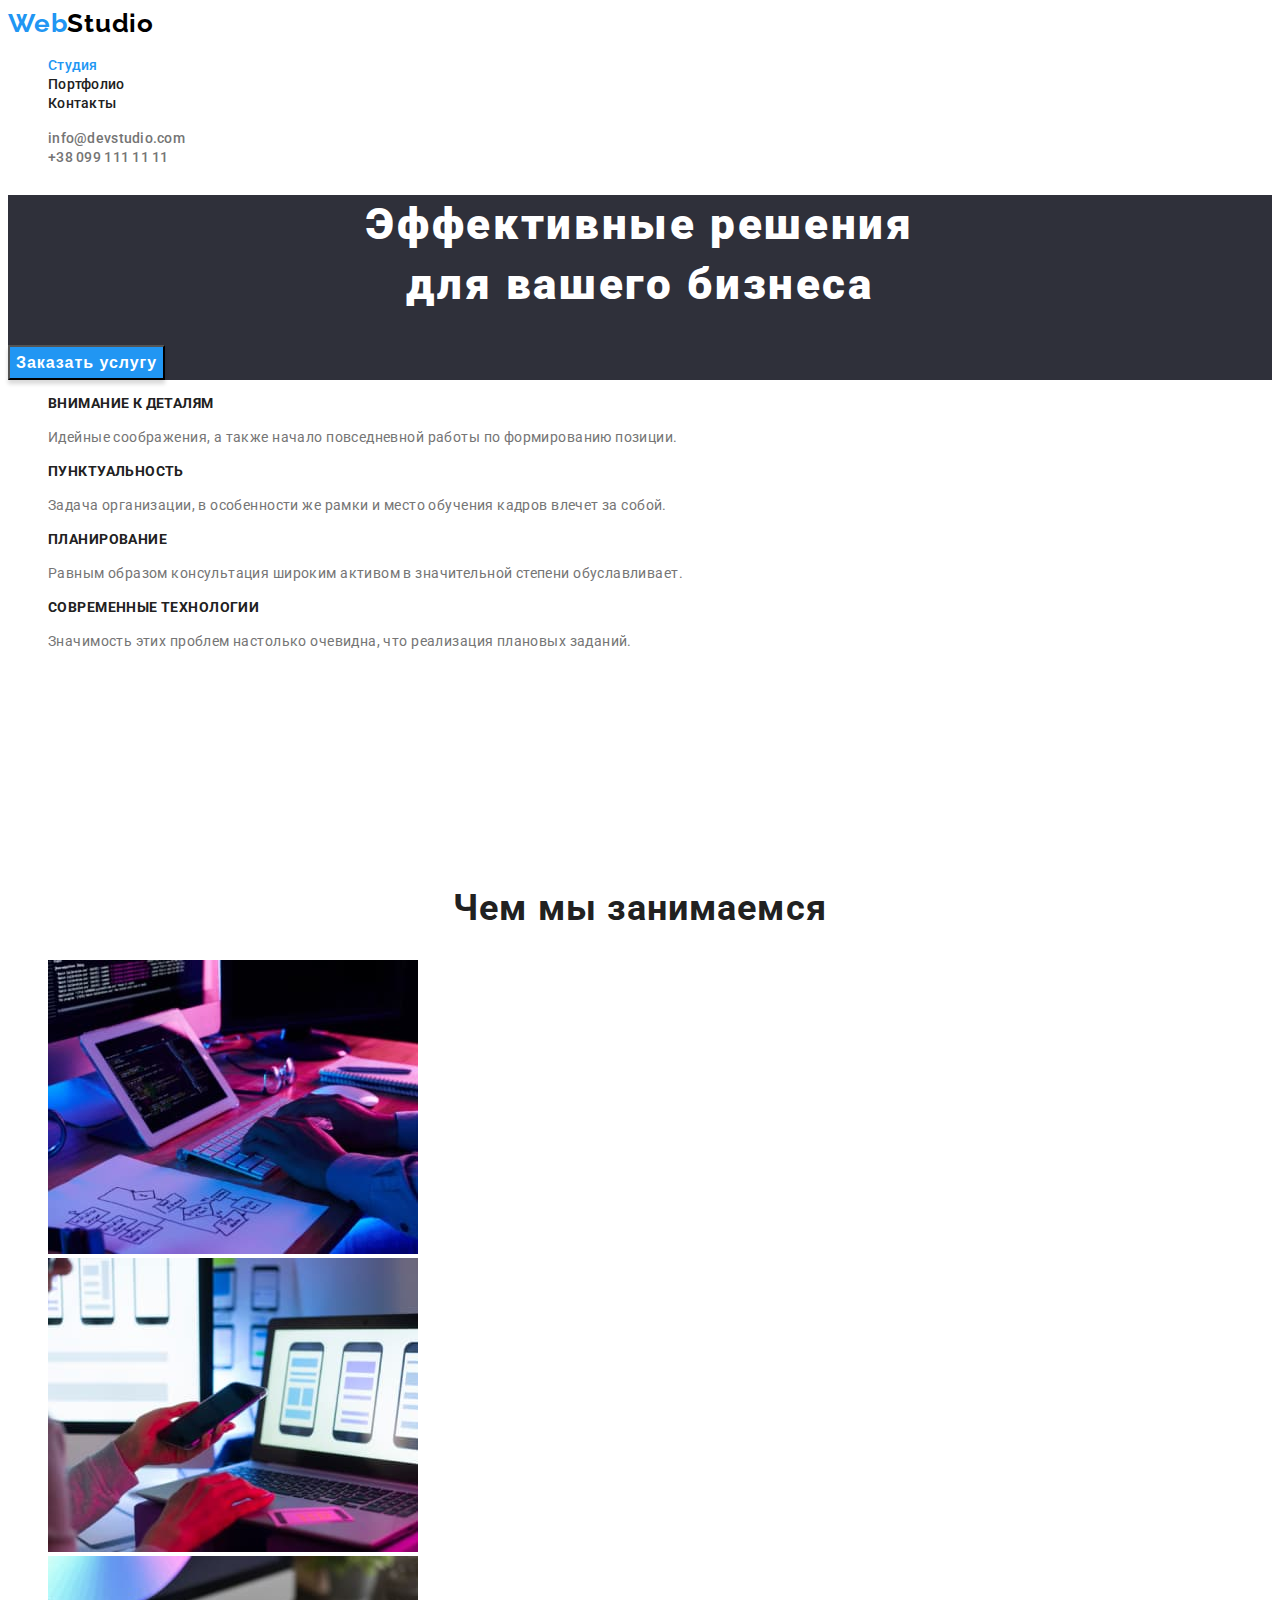
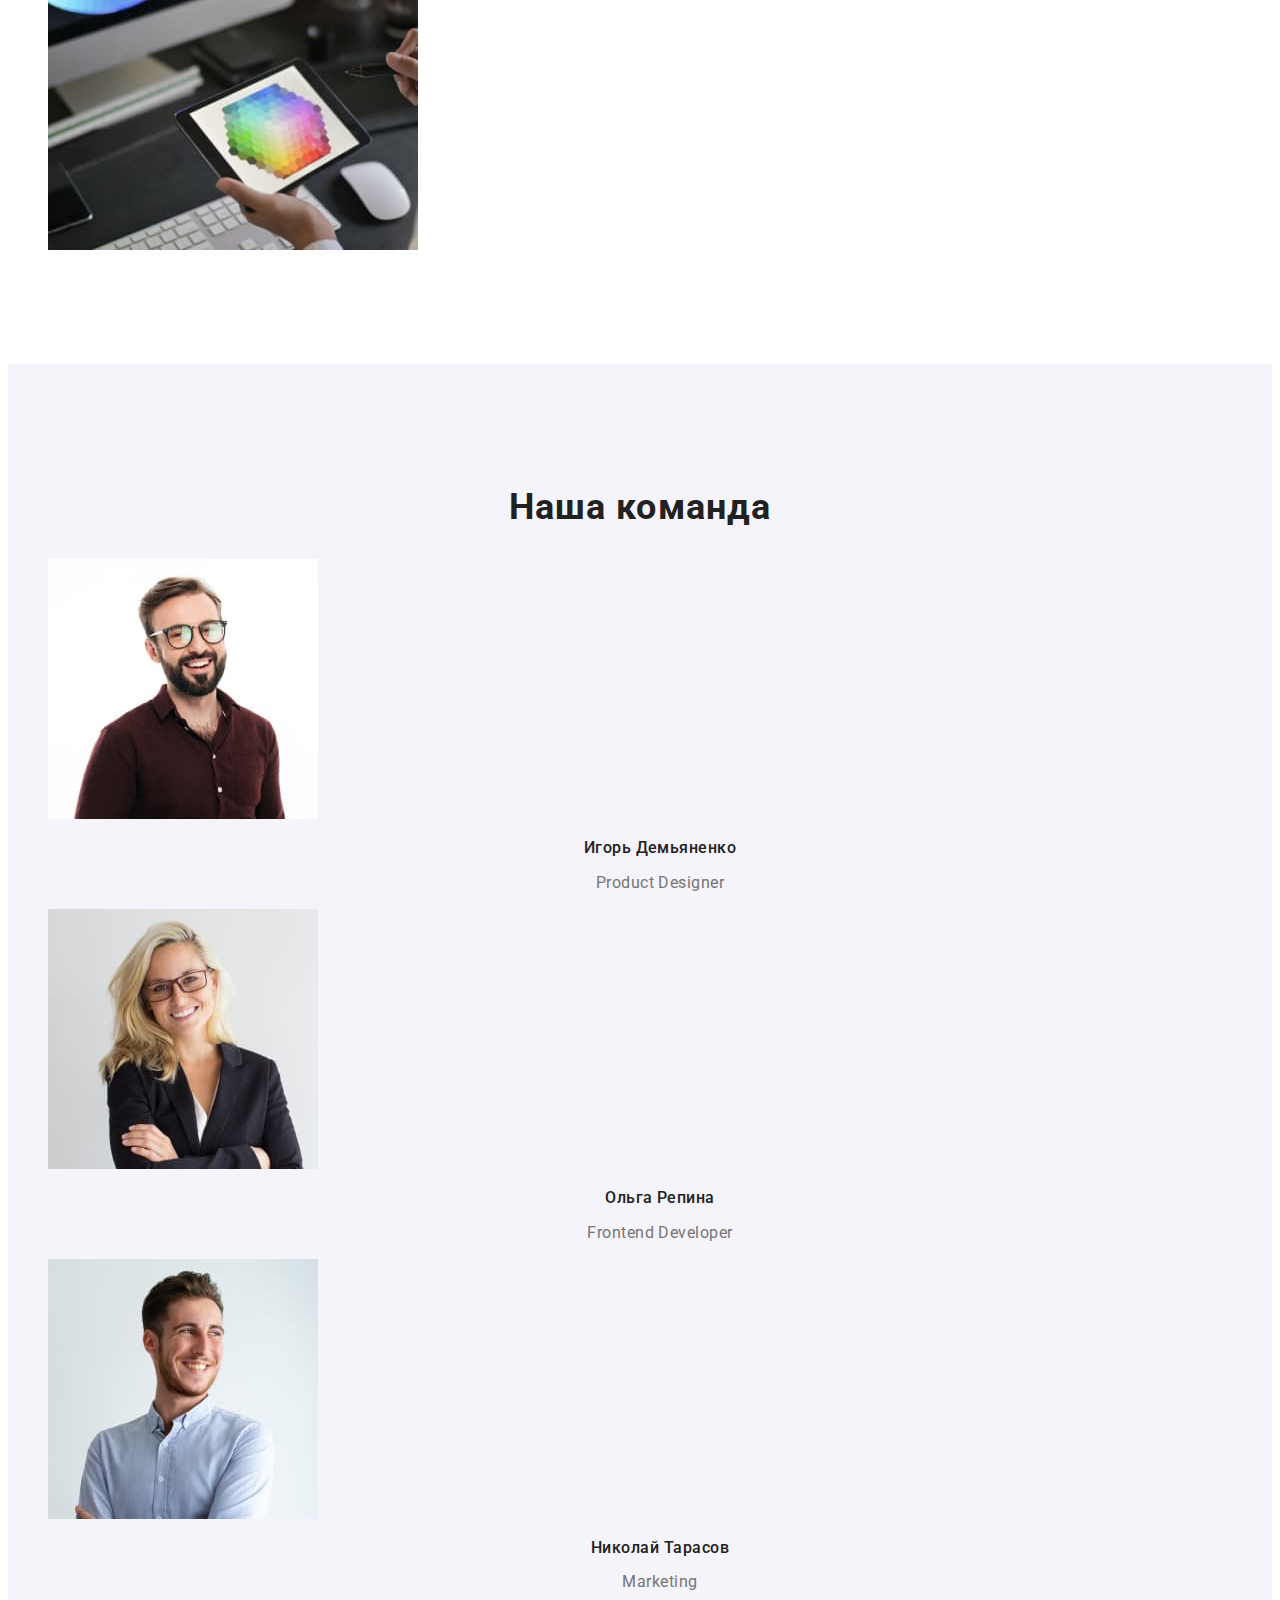
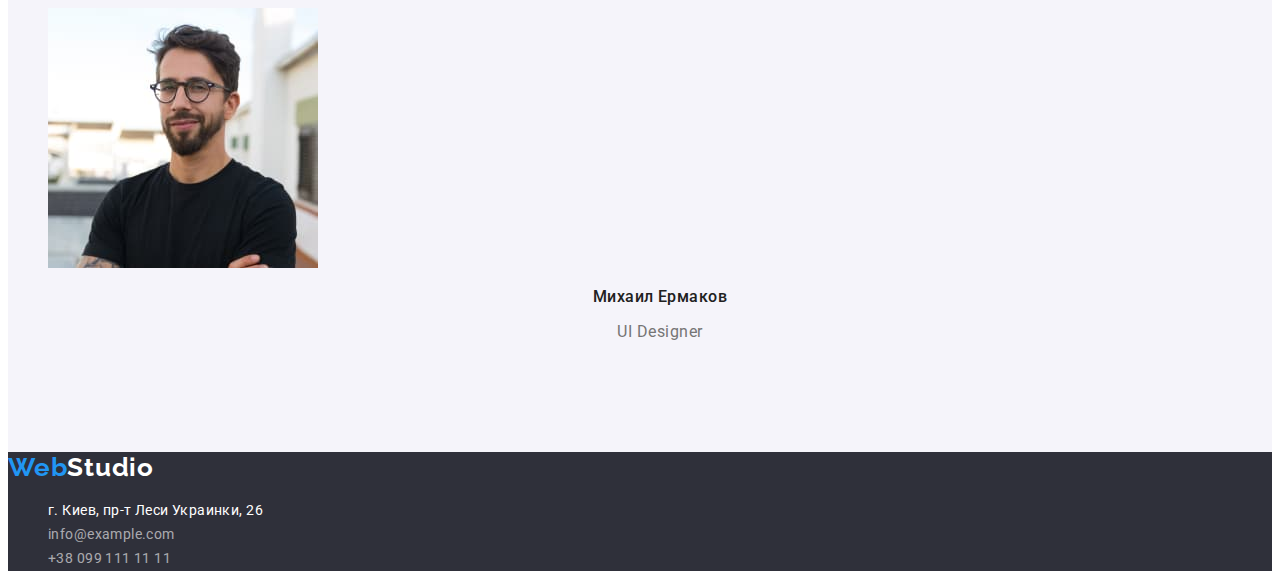
==== index.html @ 0146d77e "Клонирование дз№2" ====
<!DOCTYPE html>
<html lang="ru">
<head>
    <meta charset="UTF-8">
    <meta http-equiv="X-UA-Compatible" content="IE=edge">
    <meta name="viewport" content="width=device-width, initial-scale=1.0">
    <title>Студия</title>
    <link rel="preconnect" href="https://fonts.googleapis.com">
    <link rel="preconnect" href="https://fonts.gstatic.com" crossorigin>
    <link href="https://fonts.googleapis.com/css2?family=Raleway:wght@700&family=Roboto:wght@400;500;700;900&display=swap"
        rel="stylesheet">
    <link rel="stylesheet" href="./css/styles.css">
</head>
<body>
        <!-- Шапка сайта -->
        <header>
                <a class="logo" href="./index.html" lang="en">Web<span class="logo-dark">Studio</span> </a>
                <nav>
                <ul class="site-nav">
                    <li class="site-nav-item"><a class="site-nav-link current" href="./index.html">Студия</a></li>
                    <li class="site-nav-item"><a class="site-nav-link" href="./portfolio.html">Портфолио</a></li>
                    <li class="site-nav-item"><a class="site-nav-link" href="">Контакты</a></li>
                </ul>
            </nav>
            <ul class="contacts">
                <li class="contacts-item"><a class="contacts-link" href="mailto:info@devstudio.com">info@devstudio.com</a></li>
                <li class="contacts-item"><a class="contacts-link" href="tel:+380961111111">+38 099 111 11 11</a></li>
            </ul>
        </header>
        
        <main>
            <!-- Герой Основной заголовок (секция №1) -->
            <section class="hero">
                <h1 class="hero-title">Эффективные решения<br/>для вашего бизнеса</h1>
                <button class="hero-button" type="button">Заказать услугу</button>
            </section>
            <!-- Качества (секция №2) -->
            <section class="section works-section">
                <h2 class="visually-hidden">Качества</h2>
                <ul class="features">
                    <li class="features-item">
                        <h3 class="features-title">Внимание к деталям</h3>
                        <p class="features-text">Идейные соображения, а также начало повседневной работы по формированию позиции.</p>
                    </li>
                    <li class="features-item">
                        <h3 class="features-title">Пунктуальность</h3>
                        <p class="features-text">Задача организации, в особенности же рамки и место обучения кадров влечет за собой.</p>
                    </li>
                    <li class="features-item">
                        <h3 class="features-title">Планирование</h3>
                        <p class="features-text">Равным образом консультация  широким активом в значительной степени обуславливает.</p>
                    </li>
                    <li class="features-item">
                        <h3 class="features-title">Современные технологии</h3>
                        <p class="features-text">Значимость этих проблем настолько очевидна, что реализация плановых заданий.</p>
                    </li>
                </ul>
            </section>
            <!-- Чем мы занимаемся (секция №3+фото) -->
            <section class="section">
                <h2 class="title">Чем мы занимаемся</h2>
                <ul class="about">
                    <li class="about-item">
                        <img src="./img/img_1.jpg" alt="человек набирает код в программе на компьютере" width="370" height="294">
                    </li>
                    <li class="about-item">
                        <img src="./img/img_2.jpg" alt="человек левой рукой держит телефон, а правой управляет ноутбуком" width="370" height="294">
                    </li>
                    <li class="about-item">
                        <img src="./img/img_3.jpg" alt="человек в левой руке держит планшет, а в правой стилус" width="370" height="294">
                    </li>
                </ul>
            </section>
            <!-- Наша команда (секция №4+фото) -->
            <section class="section team-section">
                <h2 class="title">Наша команда</h2>
                <ul class="team">
                    <li class="team-item">
                        <img src="./img/team/team_1.jpg" alt="парень в очках, в бордовой рубашке" width="270" height="260">
                        <h3 class="team-title">Игорь Демьяненко</h3>
                        <p class="team-text" lang="en">Product Designer</p>
                    </li>
                    <li class="team-item">
                        <img src="./img/team/team_2.jpg" alt="блондинка в очках, в костюме" width="270" height="260">
                        <h3 class="team-title">Ольга Репина</h3>
                        <p class="team-text" lang="en">Frontend Developer</p>
                    </li>
                    <li class="team-item">
                        <img src="./img/team/team_3.jpg" alt="парень в светлой рубашке" width="270" height="260">
                        <h3 class="team-title">Николай Тарасов</h3>
                        <p class="team-text" lang="en">Marketing</p>
                    </li>
                    <li class="team-item">
                        <img src="./img/team/team_4.jpg" alt="парень в очках, в черной футболке" width="270" height="260">
                        <h3 class="team-title">Михаил Ермаков</h3>
                        <p class="team-text" lang="en">UI Designer</p>
                    </li>
                </ul>
            </section>
        </main>
        <!-- Футер(подвал) -->
        <footer class="footer">
            <a class="logo" href="./index.html" lang="en">Web<span class="logo-light">Studio</span> </a>
            <address class="address">
                <ul class="footer-contacts">
                    <li class="footer-contacts-item">
                        <a class="footer-contacts-link white" href="https://goo.gl/maps/MPY8tiYrMEpFKNov8" target="_blank" rel="noopener noreferrer nofollow">г. Киев, пр-т Леси
                        Украинки, 26</a>
                    </li>
                    <li class="footer-contacts-item">
                        <a class="footer-contacts-link" href="mailto:info@example.com">info@example.com</a>
                    </li>
                    <li class="footer-contacts-item">
                        <a class="footer-contacts-link" href="tel:+380961111111">+38 099 111 11 11</a>
                    </li>
                </ul>
            </address>
        </footer>
</body>
</html>
---- css/styles.css ----
/* root 
  Основной цвет : #ffffff;
  Цвет героя и подвала: #2f303a;
  Цвет иконки команды: #f5f4fa;
  Основной цвет текста: #757575;
  Второй цвет текста(заголовки): #212121;
  Основной акцентированный цвет: #2196f3;
  Цвет при ховере на кнопке: #188CE8;
  */

:root {
  --basic-white-color: #ffffff;
  --background-color-black: #2f303a;
  --background-color-grey: #f5f4fa;
  --basic-text-color: #757575;
  --second-text-color: #212121;
  --first-accent-color: #2196f3;
  --second-accent-color: #188ce8;
}

/* BODY/ТЕЛО */
body {
  background-color: var(--basic-white-color);
  color: var(--basic-text-color);
  font-family: Roboto, sans-serif;
}

/* Скрытый титул */
.visually-hidden {
  position: absolute;
  white-space: nowrap;
  width: 1px;
  height: 1px;
  overflow: hidden;
  border: 0;
  padding: 0;
  clip: rect(0 0 0 0);
  clip-path: inset(50%);
  margin: -1px;
}
/* ОДИНОЧНЫЕ КЛАССЫ */
.title {
  font-weight: 700;
  font-size: 36px;
  line-height: 1.16;
  text-align: center;
  letter-spacing: 0.03em;

  color: var(--second-text-color);
}

.section {
  padding-top: 94px;
  padding-bottom: 94px;
}

a {
  text-decoration: none;
}

ul {
  list-style: none;
}

/* HEADER/ШАПКА САЙТА */
.logo {
  font-family: Raleway, sans-serif;
  font-weight: 700;
  font-size: 26px;
  line-height: 1.19;
  letter-spacing: 0.03em;
  color: var(--first-accent-color);
}
.logo-dark {
  color: #000;
}
.logo-light {
  color: var(--basic-white-color);
}

.site-nav-link {
  font-weight: 500;
  font-size: 14px;
  line-height: 1.14;
  letter-spacing: 0.02em;

  color: var(--second-text-color);
}

.current {
  color: var(--first-accent-color);
}

.contacts-link {
  font-weight: 500;
  font-size: 14px;
  line-height: 1.14;
  letter-spacing: 0.02em;

  color: var(--basic-text-color);
}

.contacts-link:hover,
.contacts-link:focus,
.site-nav-link:hover,
.site-nav-link:focus,
.footer-contacts-link:hover,
.footer-contacts-link:focus {
  color: var(--first-accent-color);
}
/* HERO/ГЕРОЙ СЕКЦИЯ №1 */

.hero {
  background-color: var(--background-color-black);
}

.hero-title {
  font-weight: 900;
  font-size: 44px;
  line-height: 1.36;
  text-align: center;
  letter-spacing: 0.06em;

  color: var(--basic-white-color);
}

.hero-button {
  font-weight: 700;
  font-size: 16px;
  line-height: 1.87;
  letter-spacing: 0.06em;

  cursor: pointer;
  color: var(--basic-white-color);
  background: var(--first-accent-color);
  box-shadow: 0px 4px 4px rgba(0, 0, 0, 0.15);
}

.hero-button:hover,
.hero-button:focus {
  background-color: var(--second-accent-color);
  box-shadow: 0px 4px 4px rgba(0, 0, 0, 0.15);
}

/* FEATURES/КАЧЕСТВА/СЕКЦИЯ №2 */

.features-title {
  font-weight: 700;
  font-size: 14px;
  line-height: 1.14;
  letter-spacing: 0.03em;
  text-transform: uppercase;
  color: var(--second-text-color);
}

.features-text {
  font-size: 14px;
  line-height: 1.71;
  letter-spacing: 0.03em;
}

.works-section {
  padding-top: 0px;
}

/* ABOUT/ЧЕМ МЫ ЗАНИМАЕМСЯ/СЕКЦИЯ №3 */

/* TEAM/ЕАША КОМАНДА/СЕКЦИЯ №4 */

.team-title {
  font-weight: 500;
  font-size: 16px;
  line-height: 1.18;
  text-align: center;
  letter-spacing: 0.03em;

  color: var(--second-text-color);
}

.team-text {
  font-size: 16px;
  line-height: 1.18;
  text-align: center;
  letter-spacing: 0.03em;

  color: var(--basic-text-color);
}

.team-section {
  background-color: var(--background-color-grey);
}

/* FOOTER/ПОДВАЛ САЙТА */

.footer {
  background-color: var(--background-color-black);
}

.address {
  font-style: normal;
}

.footer-contacts-link {
  font-size: 14px;
  line-height: 1.71;
  letter-spacing: 0.03em;
  color: rgba(255, 255, 255, 0.6);
}

.white {
  color: var(--basic-white-color);
}

/* PORTFOLIO/ФИЛЬТР */

.filter {
  display: flex;
  justify-content: center;
}

.filter-button {
  padding: 6px 22px;
  font-family: inherit;
  font-weight: 500;
  font-size: 16px;
  line-height: 1.62;
  text-align: center;
  letter-spacing: 0.03em;

  color: var(--second-text-color);
  background-color: var(--background-color-grey);
  border-radius: 4px;
  border: transparent;
  cursor: pointer;
}

.filter-button:hover,
.filter-button:focus {
  color: var(--basic-white-color);
  background: var(--first-accent-color);
  box-shadow: 0px 3px 1px rgba(0, 0, 0, 0.1), 0px 1px 2px rgba(0, 0, 0, 0.08),
    0px 2px 2px rgba(0, 0, 0, 0.12);
}

.filter-item:not(:last-child) {
  margin-right: 8px;
}

/* PORTFOLIO/ПРОЕКТЫ */

.projects-title {
  font-weight: 700;
  font-size: 18px;
  line-height: 2;
  letter-spacing: 0.06em;

  color: var(--second-text-color);
}

.projects-text {
  font-size: 16px;
  line-height: 1.87;
  letter-spacing: 0.03em;

  color: var(--basic-text-color);
}
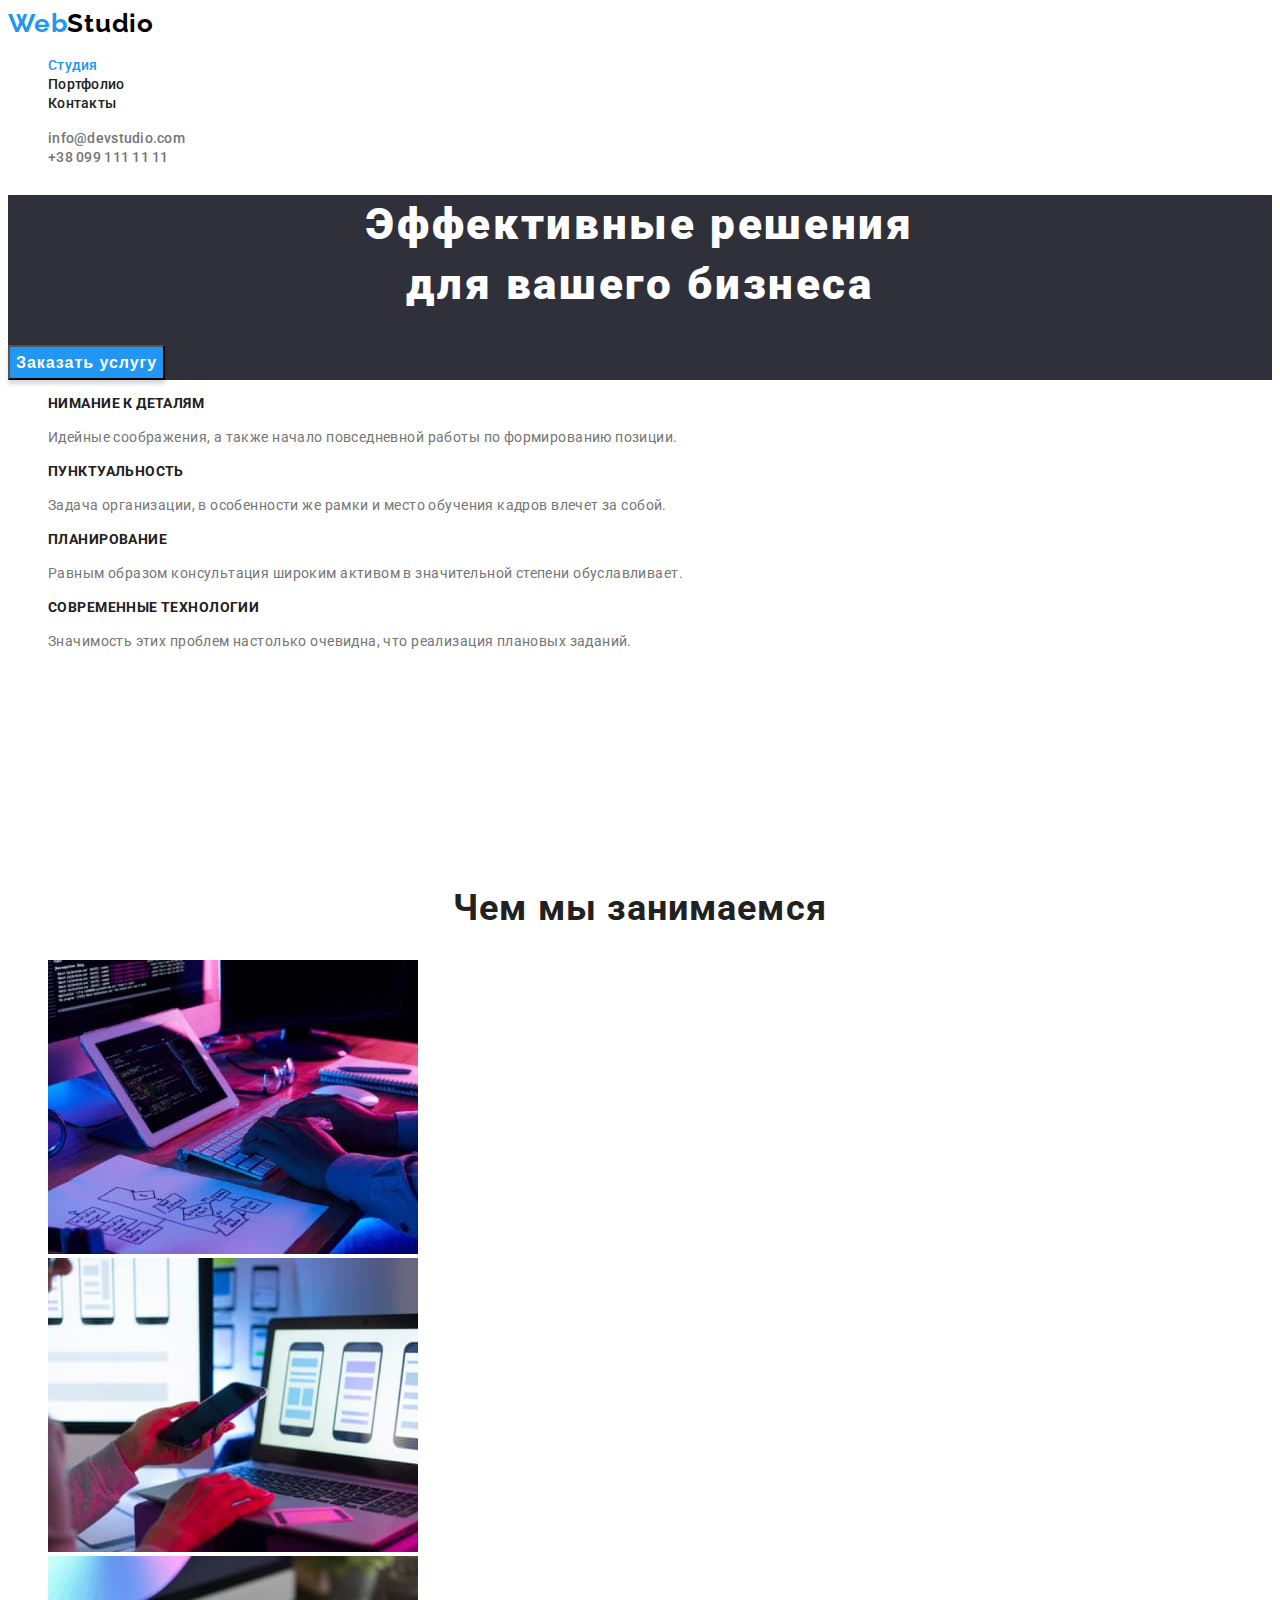
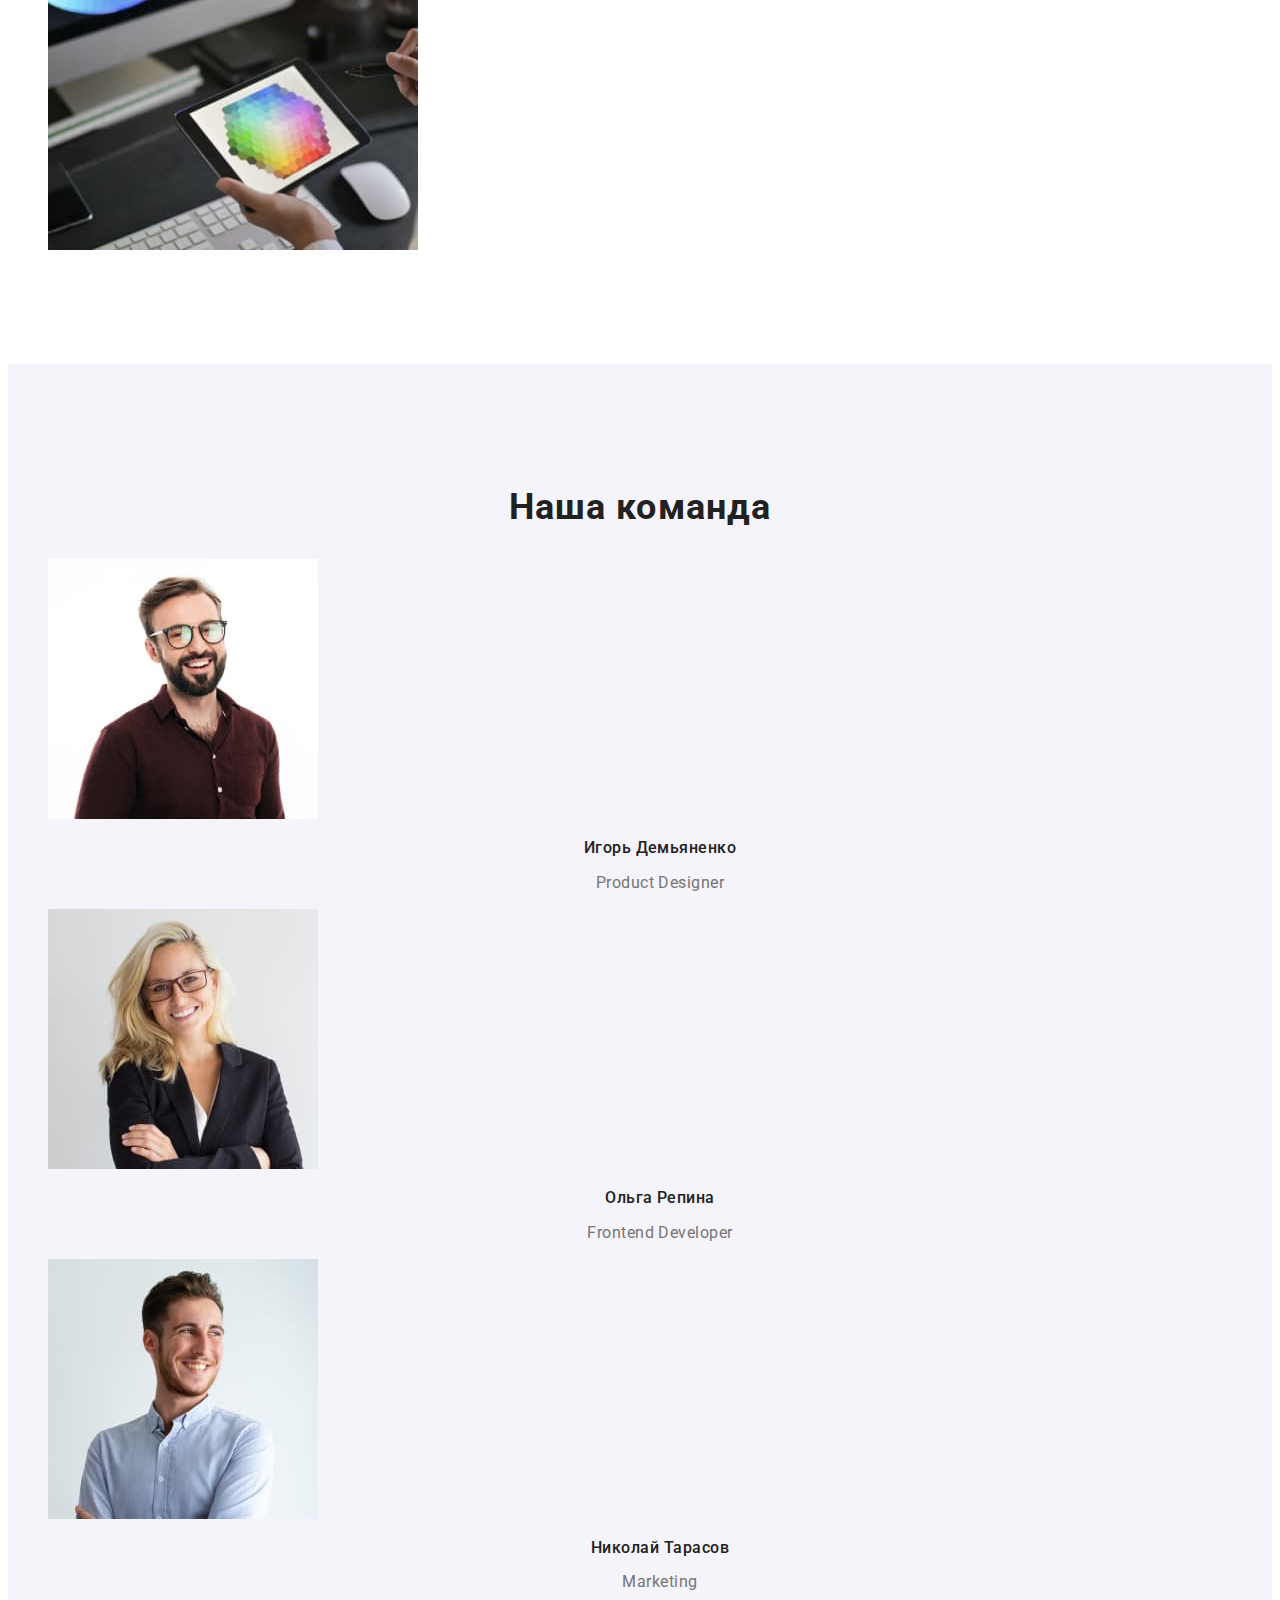
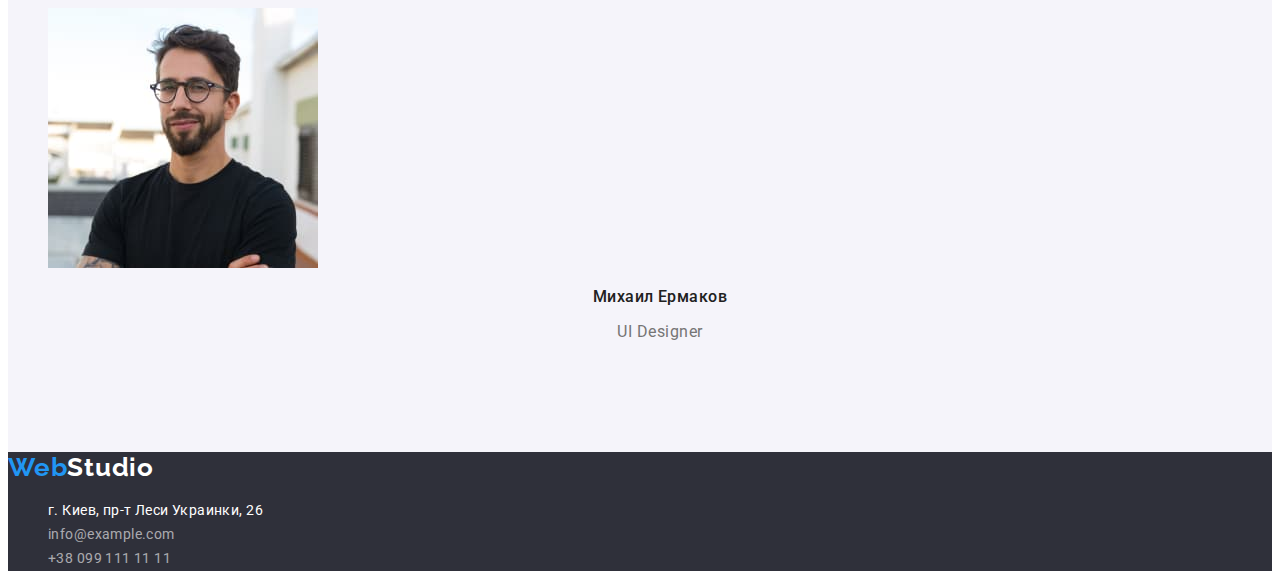
==== commit b11d0d23: "Тестовый коммит" ====
--- a/index.html
+++ b/index.html
@@ -39,7 +39,7 @@
                 <h2 class="visually-hidden">Качества</h2>
                 <ul class="features">
                     <li class="features-item">
-                        <h3 class="features-title">Внимание к деталям</h3>
+                        <h3 class="features-title">нимание к деталям</h3>
                         <p class="features-text">Идейные соображения, а также начало повседневной работы по формированию позиции.</p>
                     </li>
                     <li class="features-item">
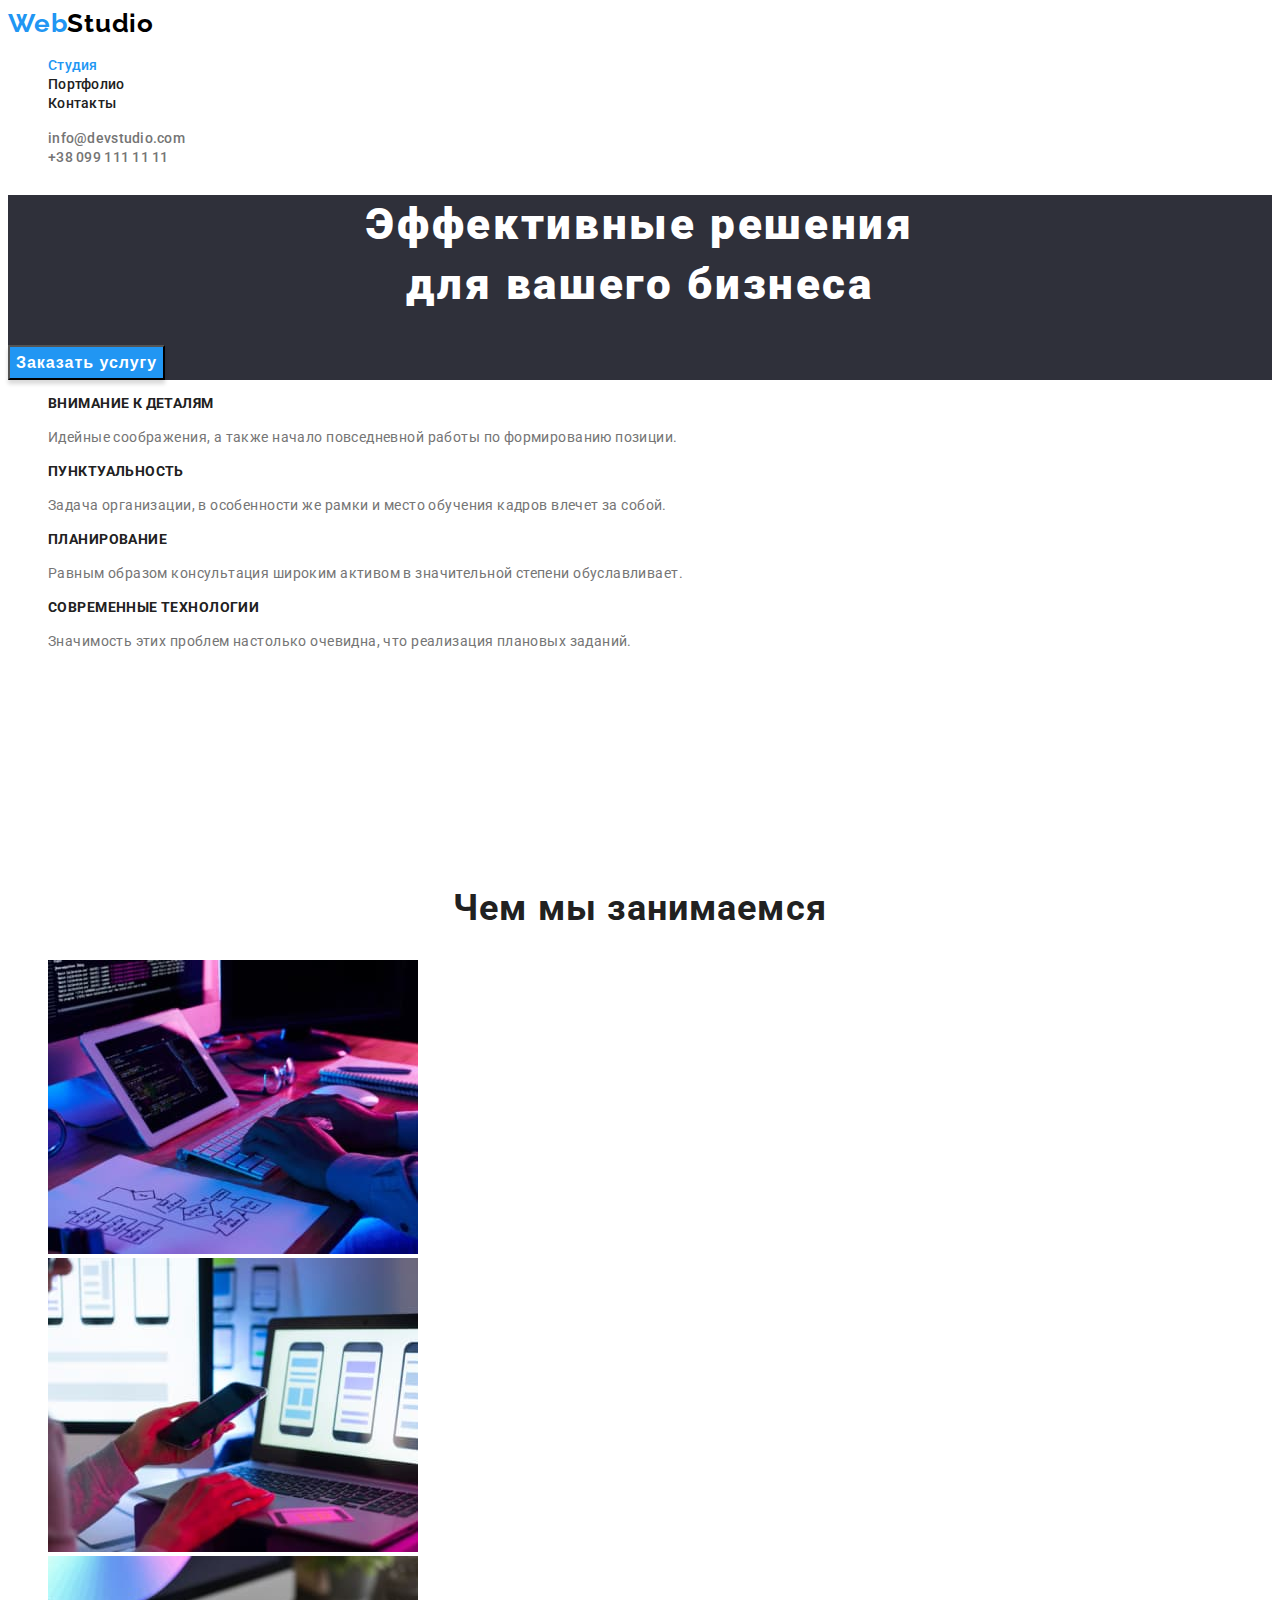
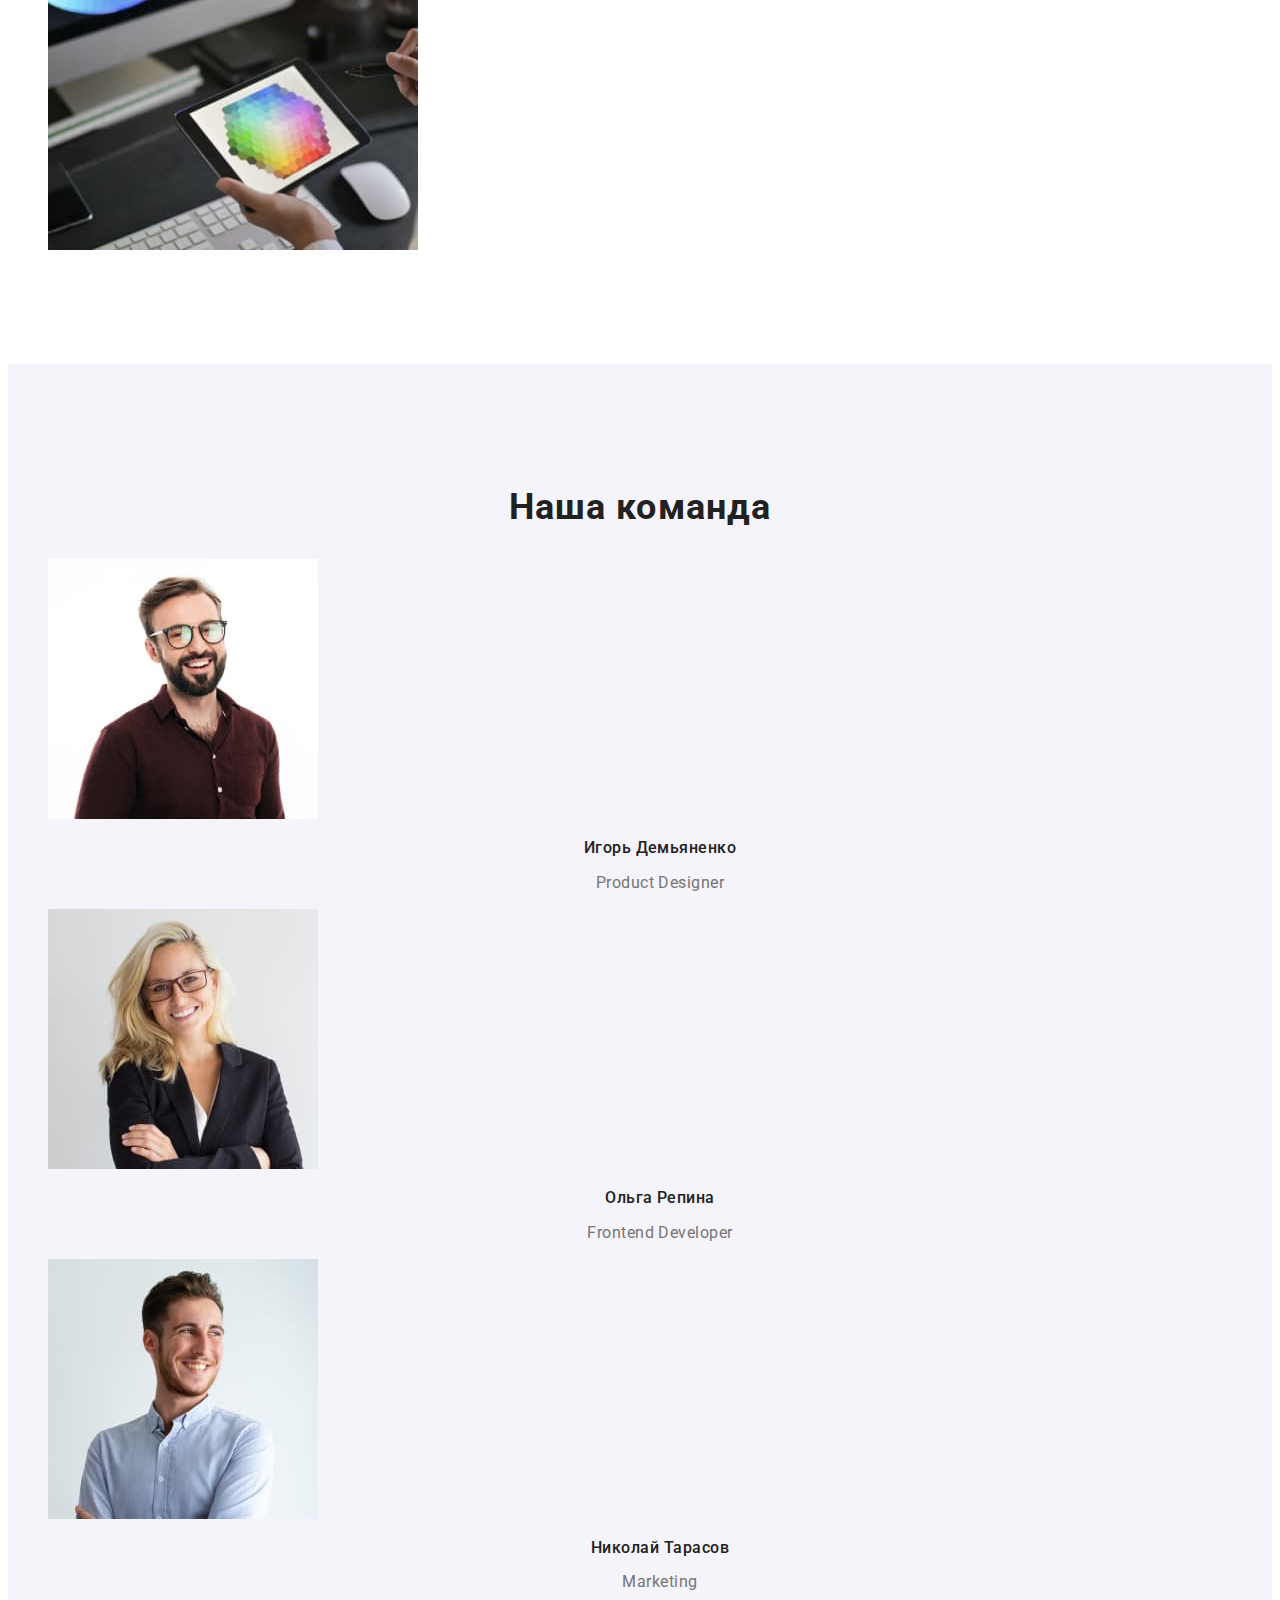
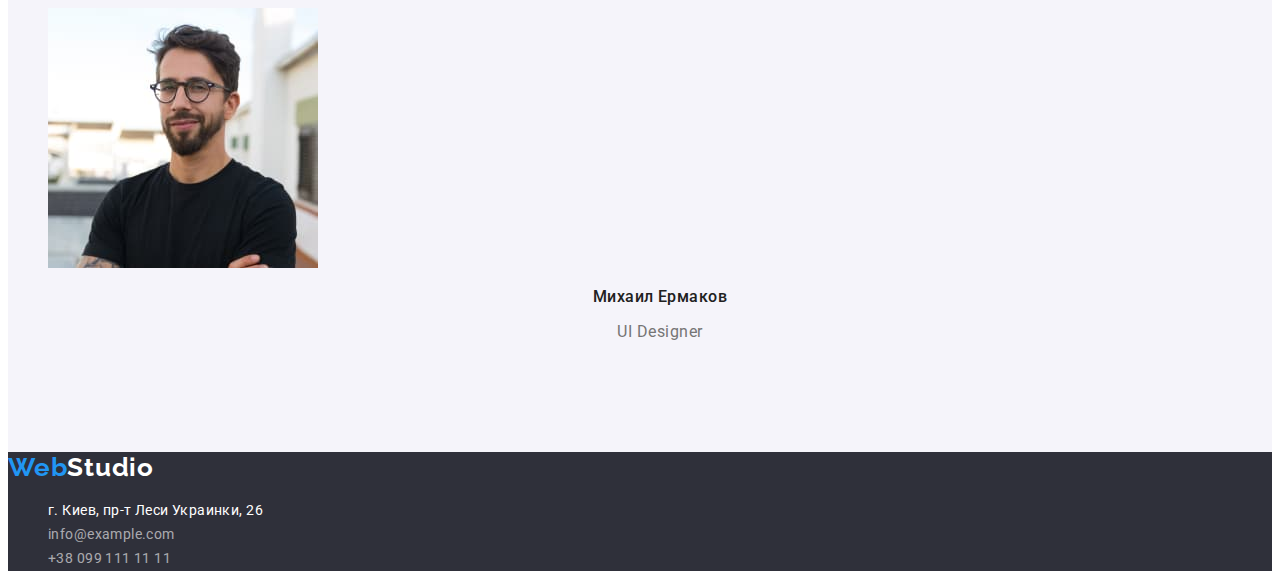
==== commit ffa4118c: "Тестовый коммит №2" ====
--- a/index.html
+++ b/index.html
@@ -39,7 +39,7 @@
                 <h2 class="visually-hidden">Качества</h2>
                 <ul class="features">
                     <li class="features-item">
-                        <h3 class="features-title">нимание к деталям</h3>
+                        <h3 class="features-title">Внимание к деталям</h3>
                         <p class="features-text">Идейные соображения, а также начало повседневной работы по формированию позиции.</p>
                     </li>
                     <li class="features-item">
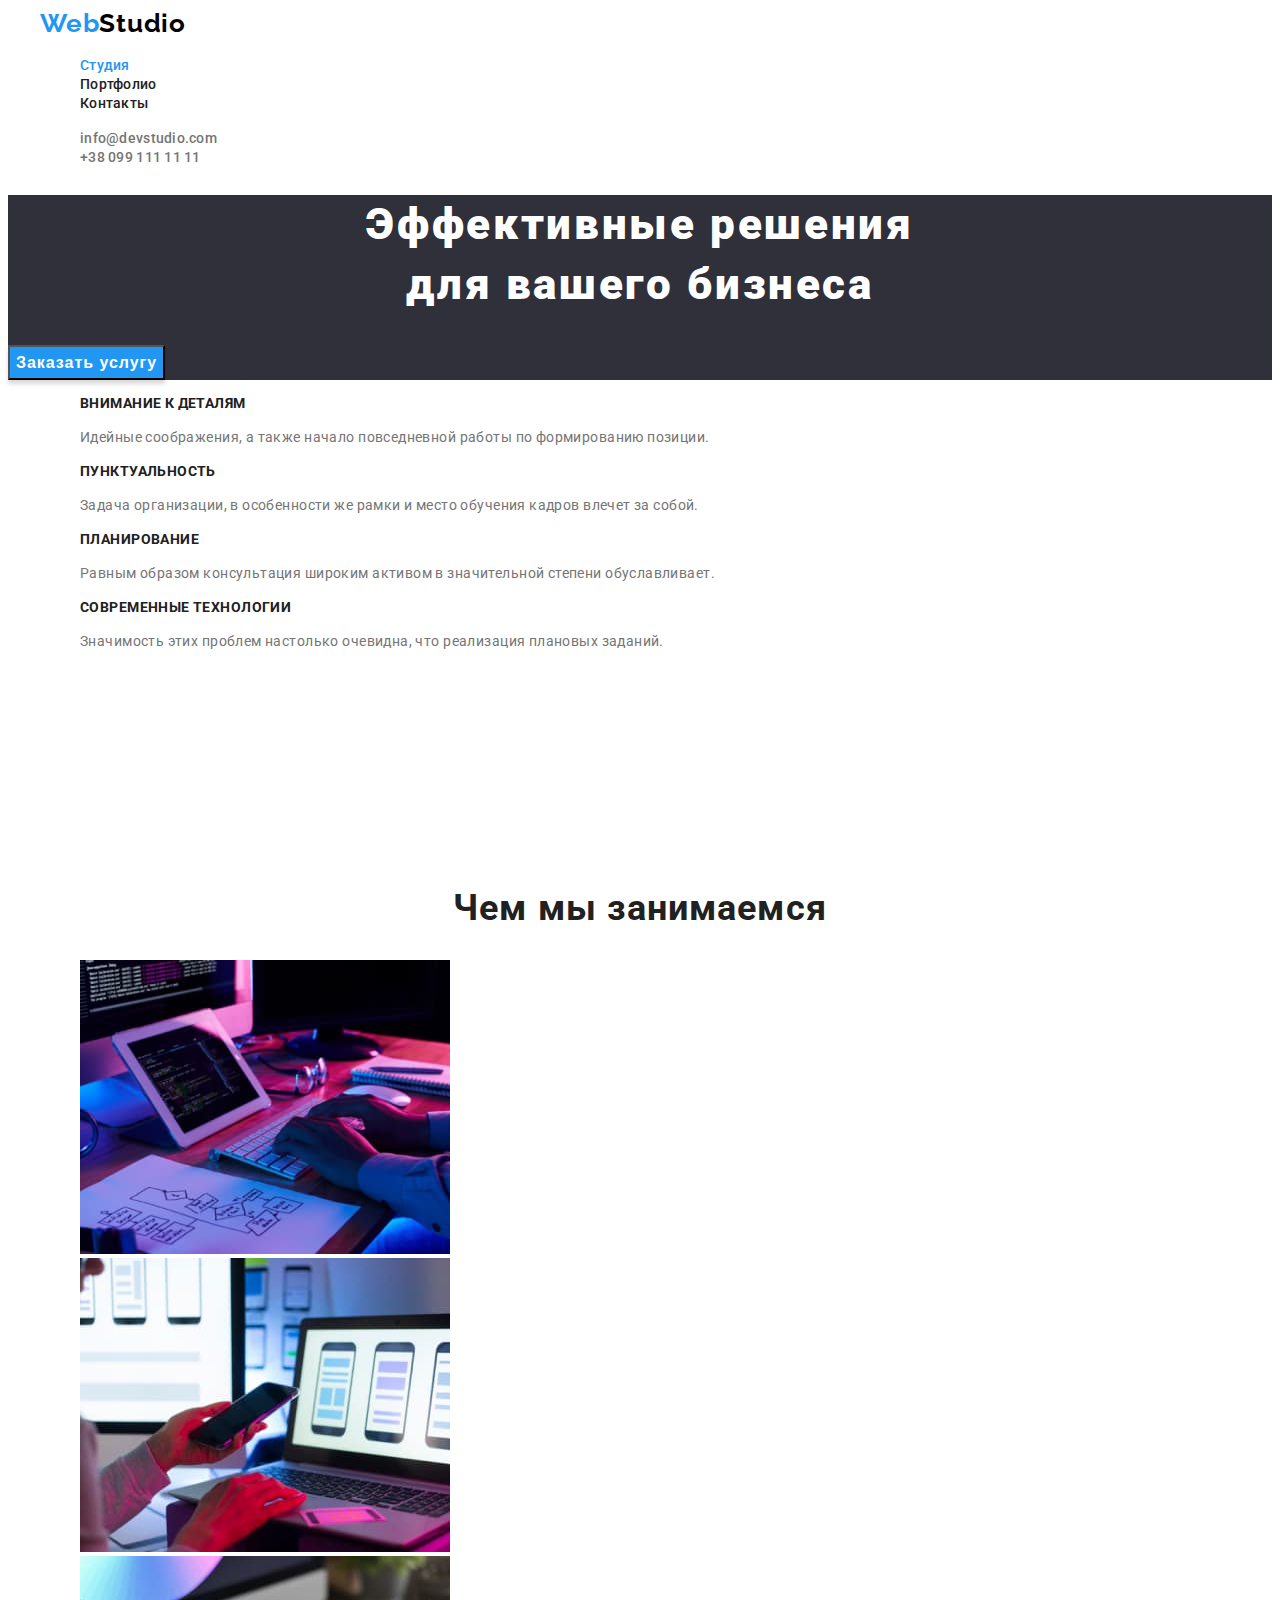
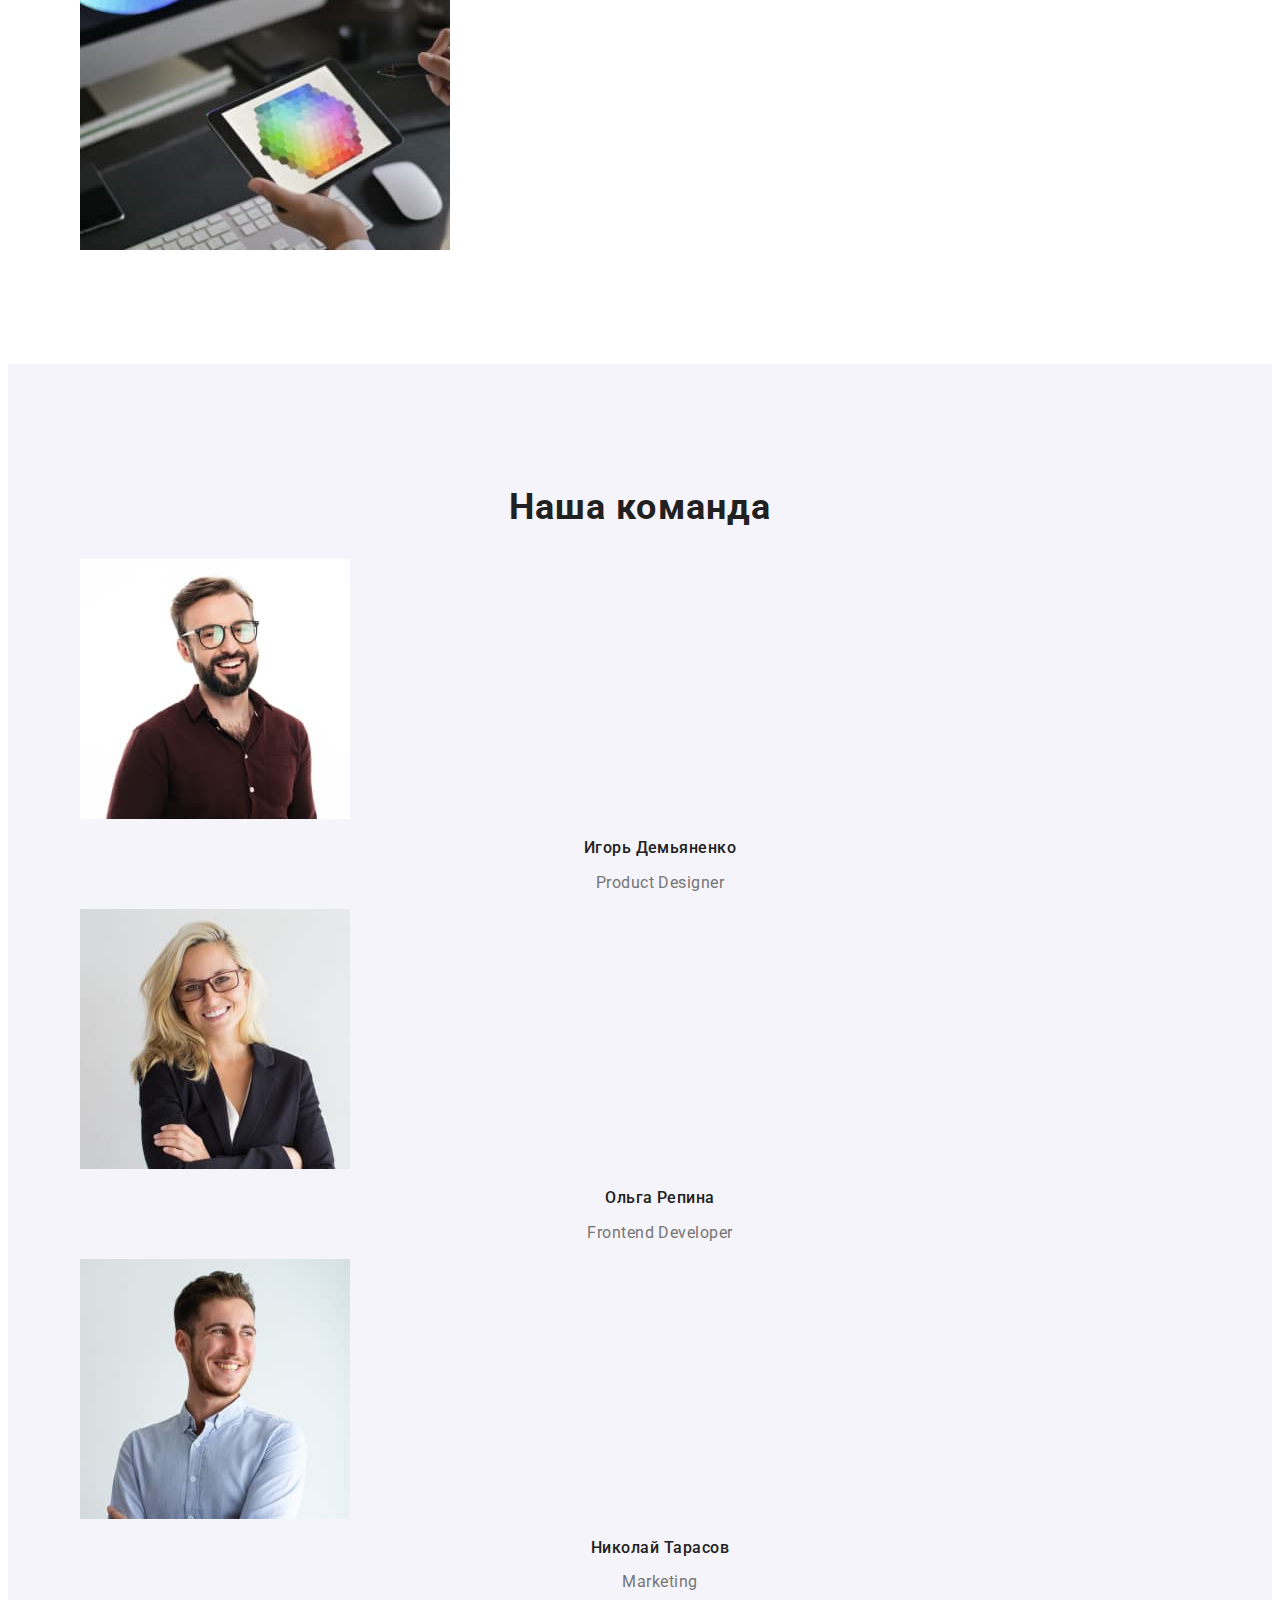
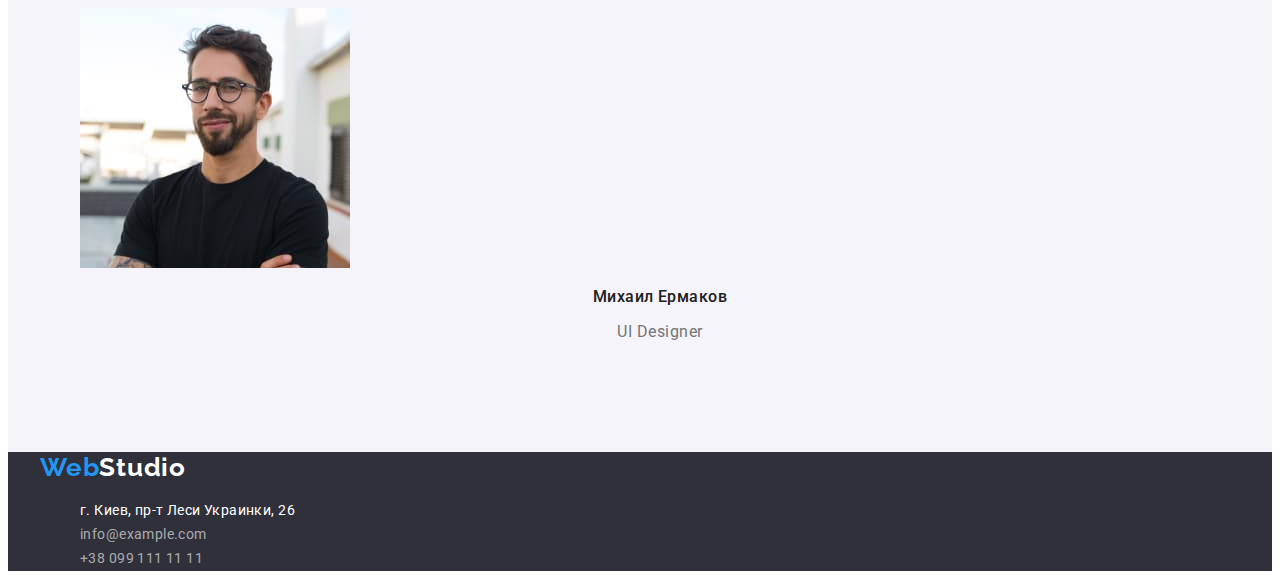
==== commit e649a44a: "Создаёт класс контейнер" ====
--- a/index.html
+++ b/index.html
@@ -5,6 +5,9 @@
     <meta http-equiv="X-UA-Compatible" content="IE=edge">
     <meta name="viewport" content="width=device-width, initial-scale=1.0">
     <title>Студия</title>
+    <link rel="stylesheet" href="https://cdnjs.cloudflare.com/ajax/libs/modern-normalize/1.1.0/modern-normalize.min.css"
+        integrity="sha512-wpPYUAdjBVSE4KJnH1VR1HeZfpl1ub8YT/NKx4PuQ5NmX2tKuGu6U/JRp5y+Y8XG2tV+wKQpNHVUX03MfMFn9Q=="
+        crossorigin="anonymous" referrerpolicy="no-referrer" />
     <link rel="preconnect" href="https://fonts.googleapis.com">
     <link rel="preconnect" href="https://fonts.gstatic.com" crossorigin>
     <link href="https://fonts.googleapis.com/css2?family=Raleway:wght@700&family=Roboto:wght@400;500;700;900&display=swap"
@@ -14,18 +17,20 @@
 <body>
         <!-- Шапка сайта -->
         <header>
-                <a class="logo" href="./index.html" lang="en">Web<span class="logo-dark">Studio</span> </a>
-                <nav>
-                <ul class="site-nav">
-                    <li class="site-nav-item"><a class="site-nav-link current" href="./index.html">Студия</a></li>
-                    <li class="site-nav-item"><a class="site-nav-link" href="./portfolio.html">Портфолио</a></li>
-                    <li class="site-nav-item"><a class="site-nav-link" href="">Контакты</a></li>
-                </ul>
-            </nav>
-            <ul class="contacts">
-                <li class="contacts-item"><a class="contacts-link" href="mailto:info@devstudio.com">info@devstudio.com</a></li>
-                <li class="contacts-item"><a class="contacts-link" href="tel:+380961111111">+38 099 111 11 11</a></li>
-            </ul>
+                <div class="container">
+                    <a class="logo" href="./index.html" lang="en">Web<span class="logo-dark">Studio</span> </a>
+                    <nav>
+                        <ul class="site-nav">
+                            <li class="site-nav-item"><a class="site-nav-link current" href="./index.html">Студия</a></li>
+                            <li class="site-nav-item"><a class="site-nav-link" href="./portfolio.html">Портфолио</a></li>
+                            <li class="site-nav-item"><a class="site-nav-link" href="">Контакты</a></li>
+                        </ul>
+                    </nav>
+                    <ul class="contacts">
+                        <li class="contacts-item"><a class="contacts-link" href="mailto:info@devstudio.com">info@devstudio.com</a></li>
+                        <li class="contacts-item"><a class="contacts-link" href="tel:+380961111111">+38 099 111 11 11</a></li>
+                    </ul>
+                </div>
         </header>
         
         <main>
@@ -36,85 +41,96 @@
             </section>
             <!-- Качества (секция №2) -->
             <section class="section works-section">
-                <h2 class="visually-hidden">Качества</h2>
-                <ul class="features">
-                    <li class="features-item">
-                        <h3 class="features-title">Внимание к деталям</h3>
-                        <p class="features-text">Идейные соображения, а также начало повседневной работы по формированию позиции.</p>
-                    </li>
-                    <li class="features-item">
-                        <h3 class="features-title">Пунктуальность</h3>
-                        <p class="features-text">Задача организации, в особенности же рамки и место обучения кадров влечет за собой.</p>
-                    </li>
-                    <li class="features-item">
-                        <h3 class="features-title">Планирование</h3>
-                        <p class="features-text">Равным образом консультация  широким активом в значительной степени обуславливает.</p>
-                    </li>
-                    <li class="features-item">
-                        <h3 class="features-title">Современные технологии</h3>
-                        <p class="features-text">Значимость этих проблем настолько очевидна, что реализация плановых заданий.</p>
-                    </li>
-                </ul>
+                <div class="container">
+                    <h2 class="visually-hidden">Качества</h2>
+                    <ul class="features">
+                        <li class="features-item">
+                            <h3 class="features-title">Внимание к деталям</h3>
+                            <p class="features-text">Идейные соображения, а также начало повседневной работы по формированию позиции.</p>
+                        </li>
+                        <li class="features-item">
+                            <h3 class="features-title">Пунктуальность</h3>
+                            <p class="features-text">Задача организации, в особенности же рамки и место обучения кадров влечет за собой.</p>
+                        </li>
+                        <li class="features-item">
+                            <h3 class="features-title">Планирование</h3>
+                            <p class="features-text">Равным образом консультация широким активом в значительной степени обуславливает.</p>
+                        </li>
+                        <li class="features-item">
+                            <h3 class="features-title">Современные технологии</h3>
+                            <p class="features-text">Значимость этих проблем настолько очевидна, что реализация плановых заданий.</p>
+                        </li>
+                    </ul>
+                </div>
             </section>
             <!-- Чем мы занимаемся (секция №3+фото) -->
             <section class="section">
-                <h2 class="title">Чем мы занимаемся</h2>
-                <ul class="about">
-                    <li class="about-item">
-                        <img src="./img/img_1.jpg" alt="человек набирает код в программе на компьютере" width="370" height="294">
-                    </li>
-                    <li class="about-item">
-                        <img src="./img/img_2.jpg" alt="человек левой рукой держит телефон, а правой управляет ноутбуком" width="370" height="294">
-                    </li>
-                    <li class="about-item">
-                        <img src="./img/img_3.jpg" alt="человек в левой руке держит планшет, а в правой стилус" width="370" height="294">
-                    </li>
-                </ul>
+                <div class="container">
+                    <h2 class="title">Чем мы занимаемся</h2>
+                    <ul class="about">
+                        <li class="about-item">
+                            <img src="./img/img_1.jpg" alt="человек набирает код в программе на компьютере" width="370" height="294">
+                        </li>
+                        <li class="about-item">
+                            <img src="./img/img_2.jpg" alt="человек левой рукой держит телефон, а правой управляет ноутбуком" width="370"
+                                height="294">
+                        </li>
+                        <li class="about-item">
+                            <img src="./img/img_3.jpg" alt="человек в левой руке держит планшет, а в правой стилус" width="370"
+                                height="294">
+                        </li>
+                    </ul>
+                </div>
             </section>
             <!-- Наша команда (секция №4+фото) -->
             <section class="section team-section">
-                <h2 class="title">Наша команда</h2>
-                <ul class="team">
-                    <li class="team-item">
-                        <img src="./img/team/team_1.jpg" alt="парень в очках, в бордовой рубашке" width="270" height="260">
-                        <h3 class="team-title">Игорь Демьяненко</h3>
-                        <p class="team-text" lang="en">Product Designer</p>
-                    </li>
-                    <li class="team-item">
-                        <img src="./img/team/team_2.jpg" alt="блондинка в очках, в костюме" width="270" height="260">
-                        <h3 class="team-title">Ольга Репина</h3>
-                        <p class="team-text" lang="en">Frontend Developer</p>
-                    </li>
-                    <li class="team-item">
-                        <img src="./img/team/team_3.jpg" alt="парень в светлой рубашке" width="270" height="260">
-                        <h3 class="team-title">Николай Тарасов</h3>
-                        <p class="team-text" lang="en">Marketing</p>
-                    </li>
-                    <li class="team-item">
-                        <img src="./img/team/team_4.jpg" alt="парень в очках, в черной футболке" width="270" height="260">
-                        <h3 class="team-title">Михаил Ермаков</h3>
-                        <p class="team-text" lang="en">UI Designer</p>
-                    </li>
-                </ul>
+                <div class="container">
+                    <h2 class="title">Наша команда</h2>
+                    <ul class="team">
+                        <li class="team-item">
+                            <img src="./img/team/team_1.jpg" alt="парень в очках, в бордовой рубашке" width="270" height="260">
+                            <h3 class="team-title">Игорь Демьяненко</h3>
+                            <p class="team-text" lang="en">Product Designer</p>
+                        </li>
+                        <li class="team-item">
+                            <img src="./img/team/team_2.jpg" alt="блондинка в очках, в костюме" width="270" height="260">
+                            <h3 class="team-title">Ольга Репина</h3>
+                            <p class="team-text" lang="en">Frontend Developer</p>
+                        </li>
+                        <li class="team-item">
+                            <img src="./img/team/team_3.jpg" alt="парень в светлой рубашке" width="270" height="260">
+                            <h3 class="team-title">Николай Тарасов</h3>
+                            <p class="team-text" lang="en">Marketing</p>
+                        </li>
+                        <li class="team-item">
+                            <img src="./img/team/team_4.jpg" alt="парень в очках, в черной футболке" width="270" height="260">
+                            <h3 class="team-title">Михаил Ермаков</h3>
+                            <p class="team-text" lang="en">UI Designer</p>
+                        </li>
+                    </ul>
+                </div>
             </section>
         </main>
         <!-- Футер(подвал) -->
         <footer class="footer">
-            <a class="logo" href="./index.html" lang="en">Web<span class="logo-light">Studio</span> </a>
-            <address class="address">
-                <ul class="footer-contacts">
-                    <li class="footer-contacts-item">
-                        <a class="footer-contacts-link white" href="https://goo.gl/maps/MPY8tiYrMEpFKNov8" target="_blank" rel="noopener noreferrer nofollow">г. Киев, пр-т Леси
-                        Украинки, 26</a>
-                    </li>
-                    <li class="footer-contacts-item">
-                        <a class="footer-contacts-link" href="mailto:info@example.com">info@example.com</a>
-                    </li>
-                    <li class="footer-contacts-item">
-                        <a class="footer-contacts-link" href="tel:+380961111111">+38 099 111 11 11</a>
-                    </li>
-                </ul>
-            </address>
+            <div class="container">
+                <a class="logo" href="./index.html" lang="en">Web<span class="logo-light">Studio</span> </a>
+                <address class="address">
+                    <ul class="footer-contacts">
+                        <li class="footer-contacts-item">
+                            <a class="footer-contacts-link white" href="https://goo.gl/maps/MPY8tiYrMEpFKNov8" target="_blank"
+                                rel="noopener noreferrer nofollow">г. Киев, пр-т Леси
+                                Украинки, 26</a>
+                        </li>
+                        <li class="footer-contacts-item">
+                            <a class="footer-contacts-link" href="mailto:info@example.com">info@example.com</a>
+                        </li>
+                        <li class="footer-contacts-item">
+                            <a class="footer-contacts-link" href="tel:+380961111111">+38 099 111 11 11</a>
+                        </li>
+                    </ul>
+                </address>
+            </div>
         </footer>
 </body>
 </html>--- a/css/styles.css
+++ b/css/styles.css
@@ -39,6 +39,12 @@
   margin: -1px;
 }
 /* ОДИНОЧНЫЕ КЛАССЫ */
+.container {
+  width: 1200px;
+  margin-left: auto;
+  margin-right: auto;
+}
+
 .title {
   font-weight: 700;
   font-size: 36px;
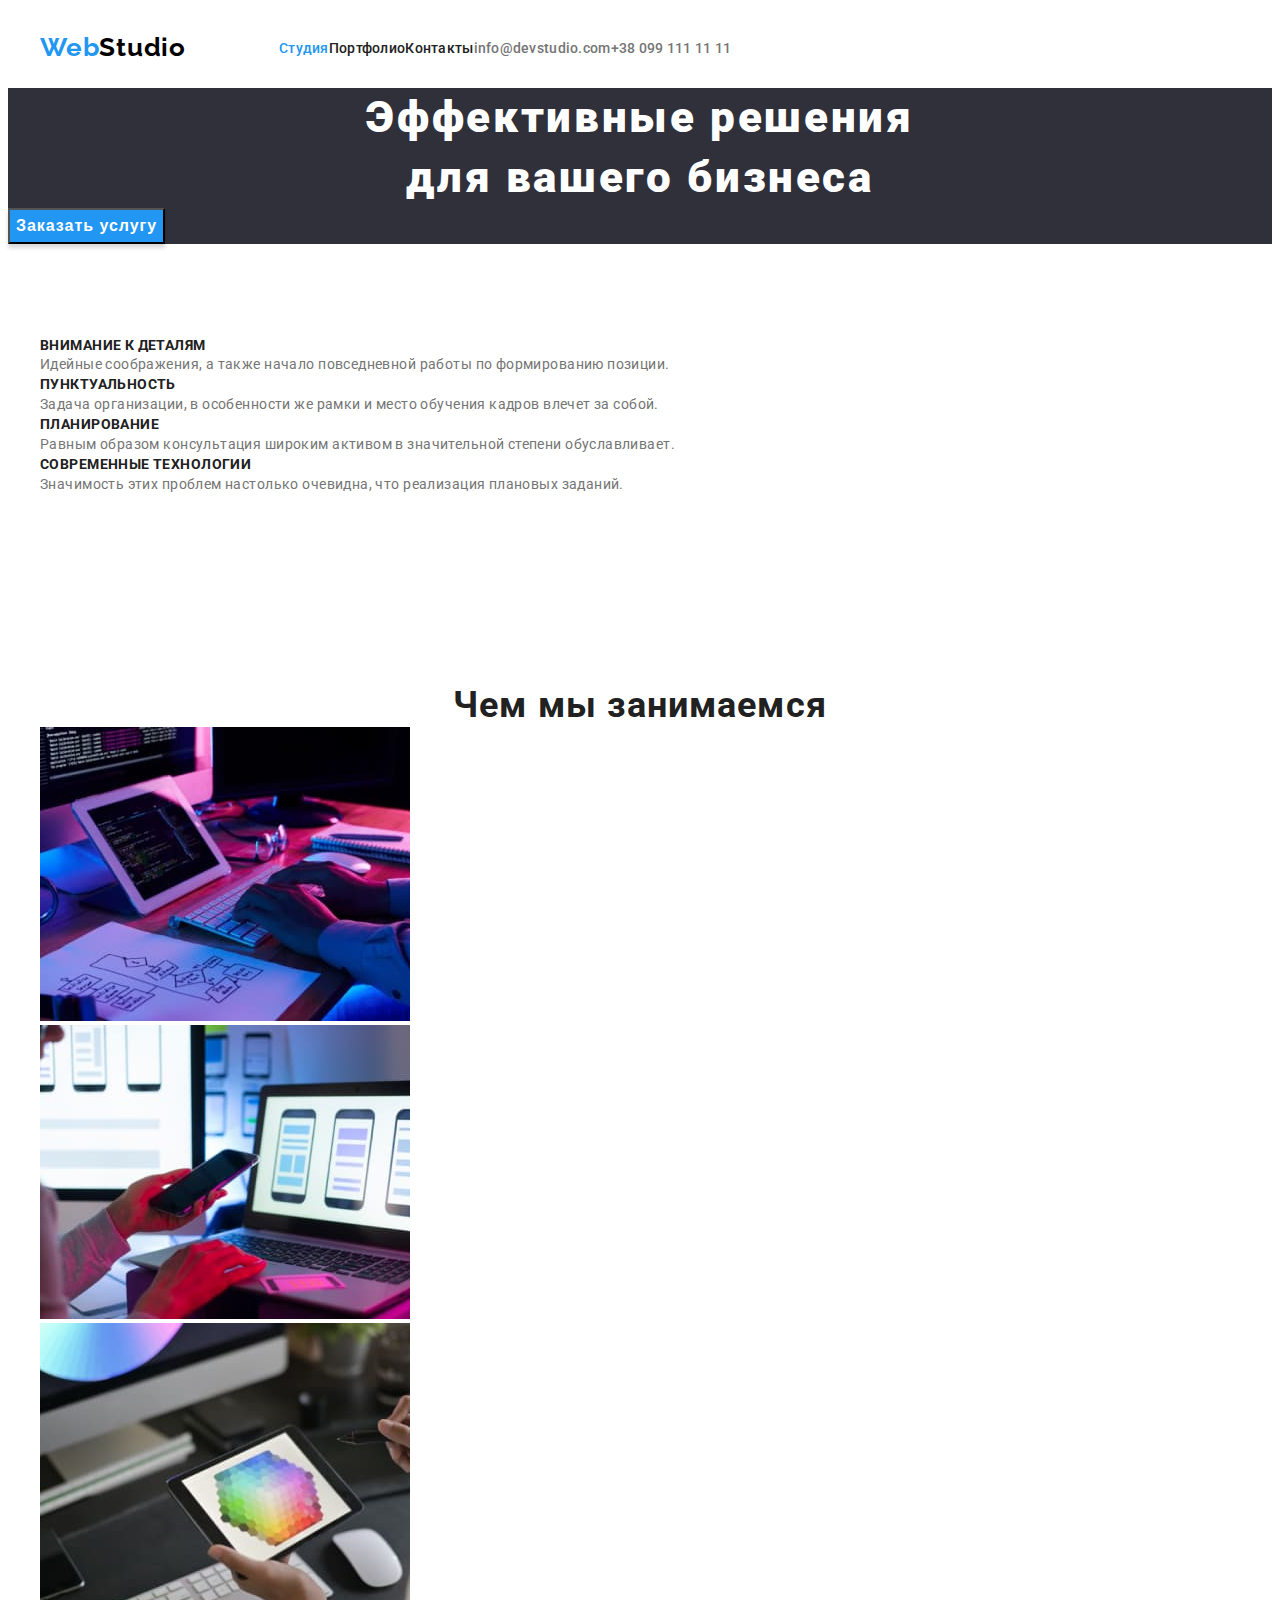
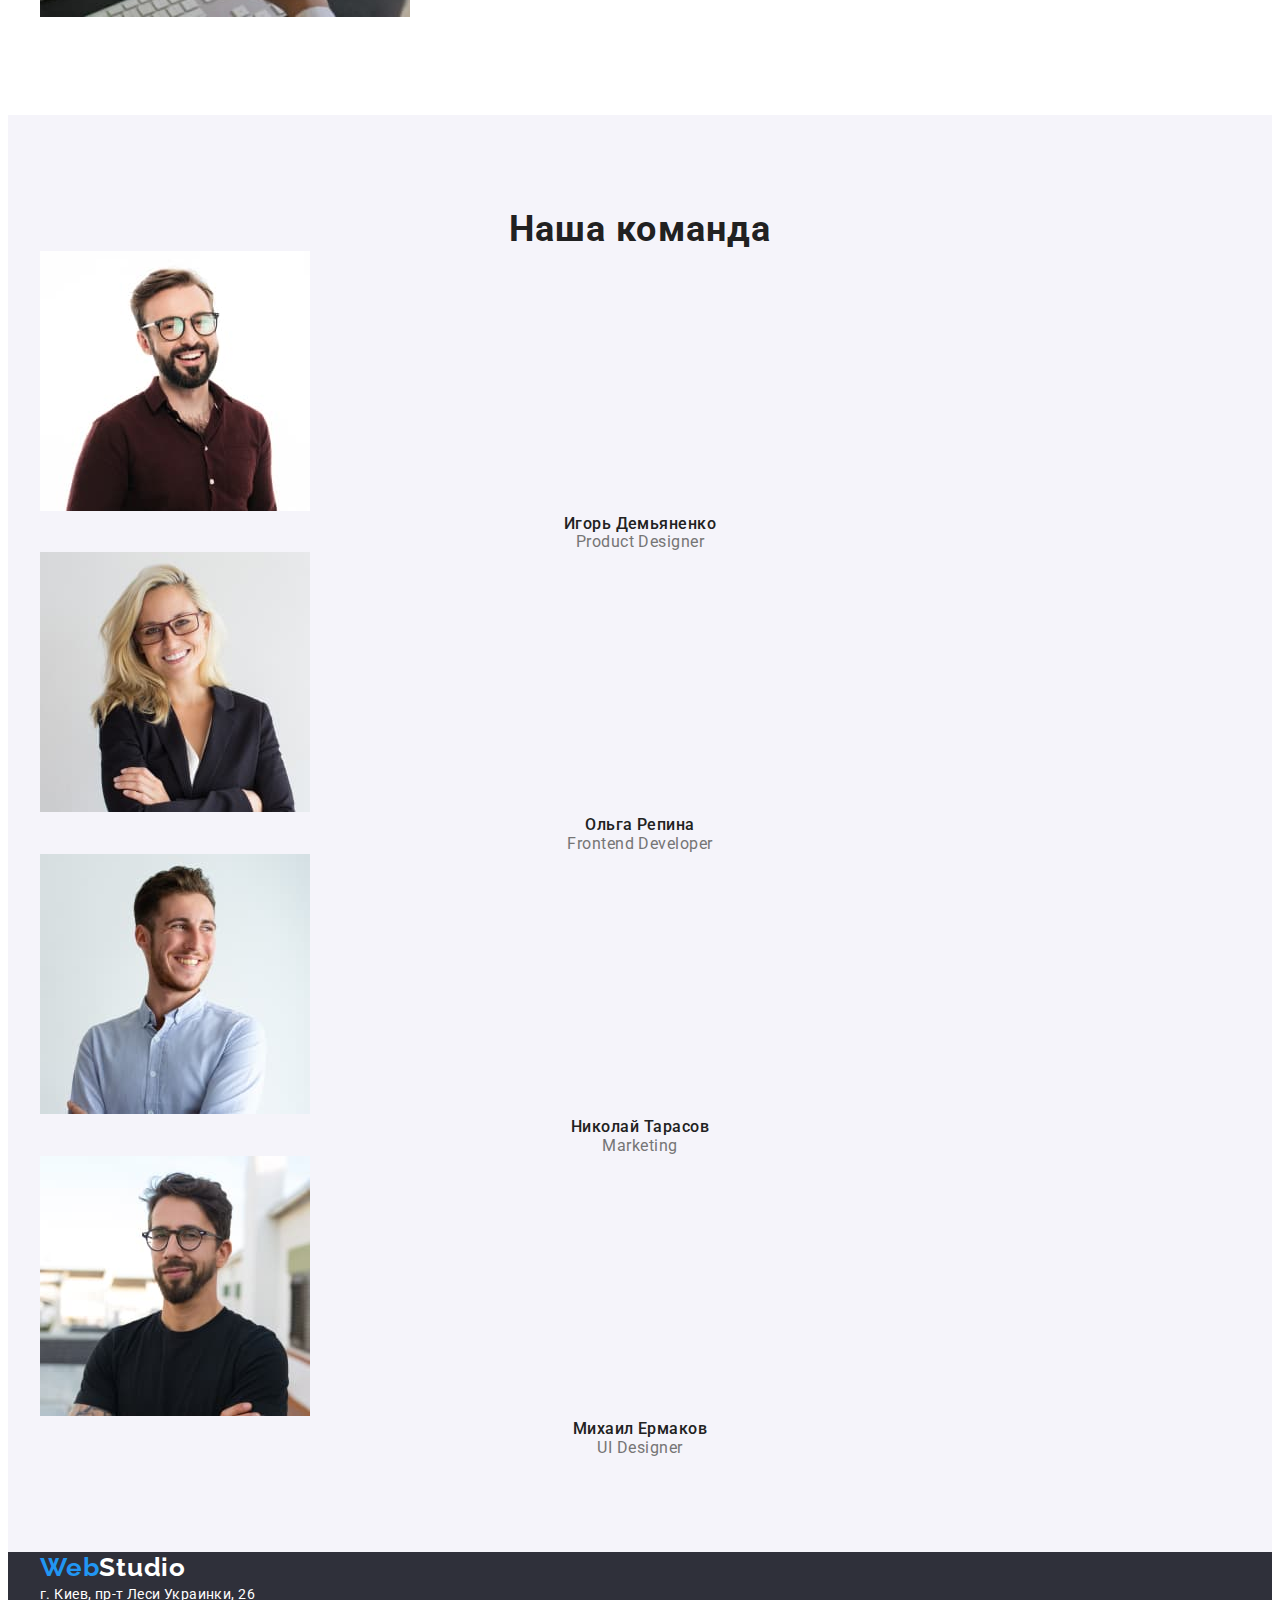
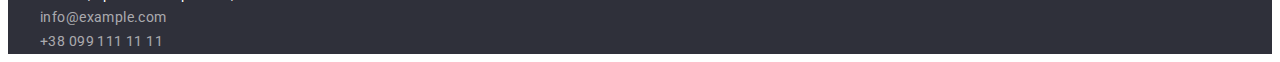
==== commit 5d7fb70a: "Правки" ====
--- a/index.html
+++ b/index.html
@@ -5,19 +5,19 @@
     <meta http-equiv="X-UA-Compatible" content="IE=edge">
     <meta name="viewport" content="width=device-width, initial-scale=1.0">
     <title>Студия</title>
-    <link rel="stylesheet" href="https://cdnjs.cloudflare.com/ajax/libs/modern-normalize/1.1.0/modern-normalize.min.css"
-        integrity="sha512-wpPYUAdjBVSE4KJnH1VR1HeZfpl1ub8YT/NKx4PuQ5NmX2tKuGu6U/JRp5y+Y8XG2tV+wKQpNHVUX03MfMFn9Q=="
-        crossorigin="anonymous" referrerpolicy="no-referrer" />
     <link rel="preconnect" href="https://fonts.googleapis.com">
     <link rel="preconnect" href="https://fonts.gstatic.com" crossorigin>
     <link href="https://fonts.googleapis.com/css2?family=Raleway:wght@700&family=Roboto:wght@400;500;700;900&display=swap"
         rel="stylesheet">
+    <link rel="stylesheet" href="https://cdnjs.cloudflare.com/ajax/libs/modern-normalize/1.1.0/modern-normalize.min.css"
+            integrity="sha512-wpPYUAdjBVSE4KJnH1VR1HeZfpl1ub8YT/NKx4PuQ5NmX2tKuGu6U/JRp5y+Y8XG2tV+wKQpNHVUX03MfMFn9Q=="
+            crossorigin="anonymous" referrerpolicy="no-referrer" />
     <link rel="stylesheet" href="./css/styles.css">
 </head>
 <body>
         <!-- Шапка сайта -->
-        <header>
-                <div class="container">
+        <header class="header">
+                <div class="container header-container">
                     <a class="logo" href="./index.html" lang="en">Web<span class="logo-dark">Studio</span> </a>
                     <nav>
                         <ul class="site-nav">
--- a/css/styles.css
+++ b/css/styles.css
@@ -16,6 +16,16 @@
   --second-text-color: #212121;
   --first-accent-color: #2196f3;
   --second-accent-color: #188ce8;
+}
+
+p,
+h1,
+h2,
+h3,
+h4,
+h5,
+h6 {
+  margin: 0;
 }
 
 /* BODY/ТЕЛО */
@@ -41,8 +51,10 @@
 /* ОДИНОЧНЫЕ КЛАССЫ */
 .container {
   width: 1200px;
-  margin-left: auto;
-  margin-right: auto;
+  margin: 0 auto;
+  padding-left: 15px;
+  padding-right: 15px;
+  /* outline: 2px solid red; */
 }
 
 .title {
@@ -66,9 +78,23 @@
 
 ul {
   list-style: none;
+  margin: 0;
+  padding: 0;
 }
 
 /* HEADER/ШАПКА САЙТА */
+.header {
+  padding-top: 24px;
+  padding-bottom: 25px;
+}
+
+.header-container,
+.site-nav,
+.contacts {
+  display: flex;
+  align-items: center;
+}
+
 .logo {
   font-family: Raleway, sans-serif;
   font-weight: 700;
@@ -82,6 +108,10 @@
 }
 .logo-light {
   color: var(--basic-white-color);
+}
+
+.site-nav {
+  margin-left: 93px;
 }
 
 .site-nav-link {
@@ -166,7 +196,7 @@
 }
 
 .works-section {
-  padding-top: 0px;
+  /* padding-top: 0px; */
 }
 
 /* ABOUT/ЧЕМ МЫ ЗАНИМАЕМСЯ/СЕКЦИЯ №3 */
@@ -222,6 +252,12 @@
 .filter {
   display: flex;
   justify-content: center;
+  margin-top: 94px;
+  margin-bottom: 34px;
+}
+
+.filter-item:not(:last-child) {
+  margin-right: 8px;
 }
 
 .filter-button {
@@ -248,10 +284,6 @@
     0px 2px 2px rgba(0, 0, 0, 0.12);
 }
 
-.filter-item:not(:last-child) {
-  margin-right: 8px;
-}
-
 /* PORTFOLIO/ПРОЕКТЫ */
 
 .projects-title {
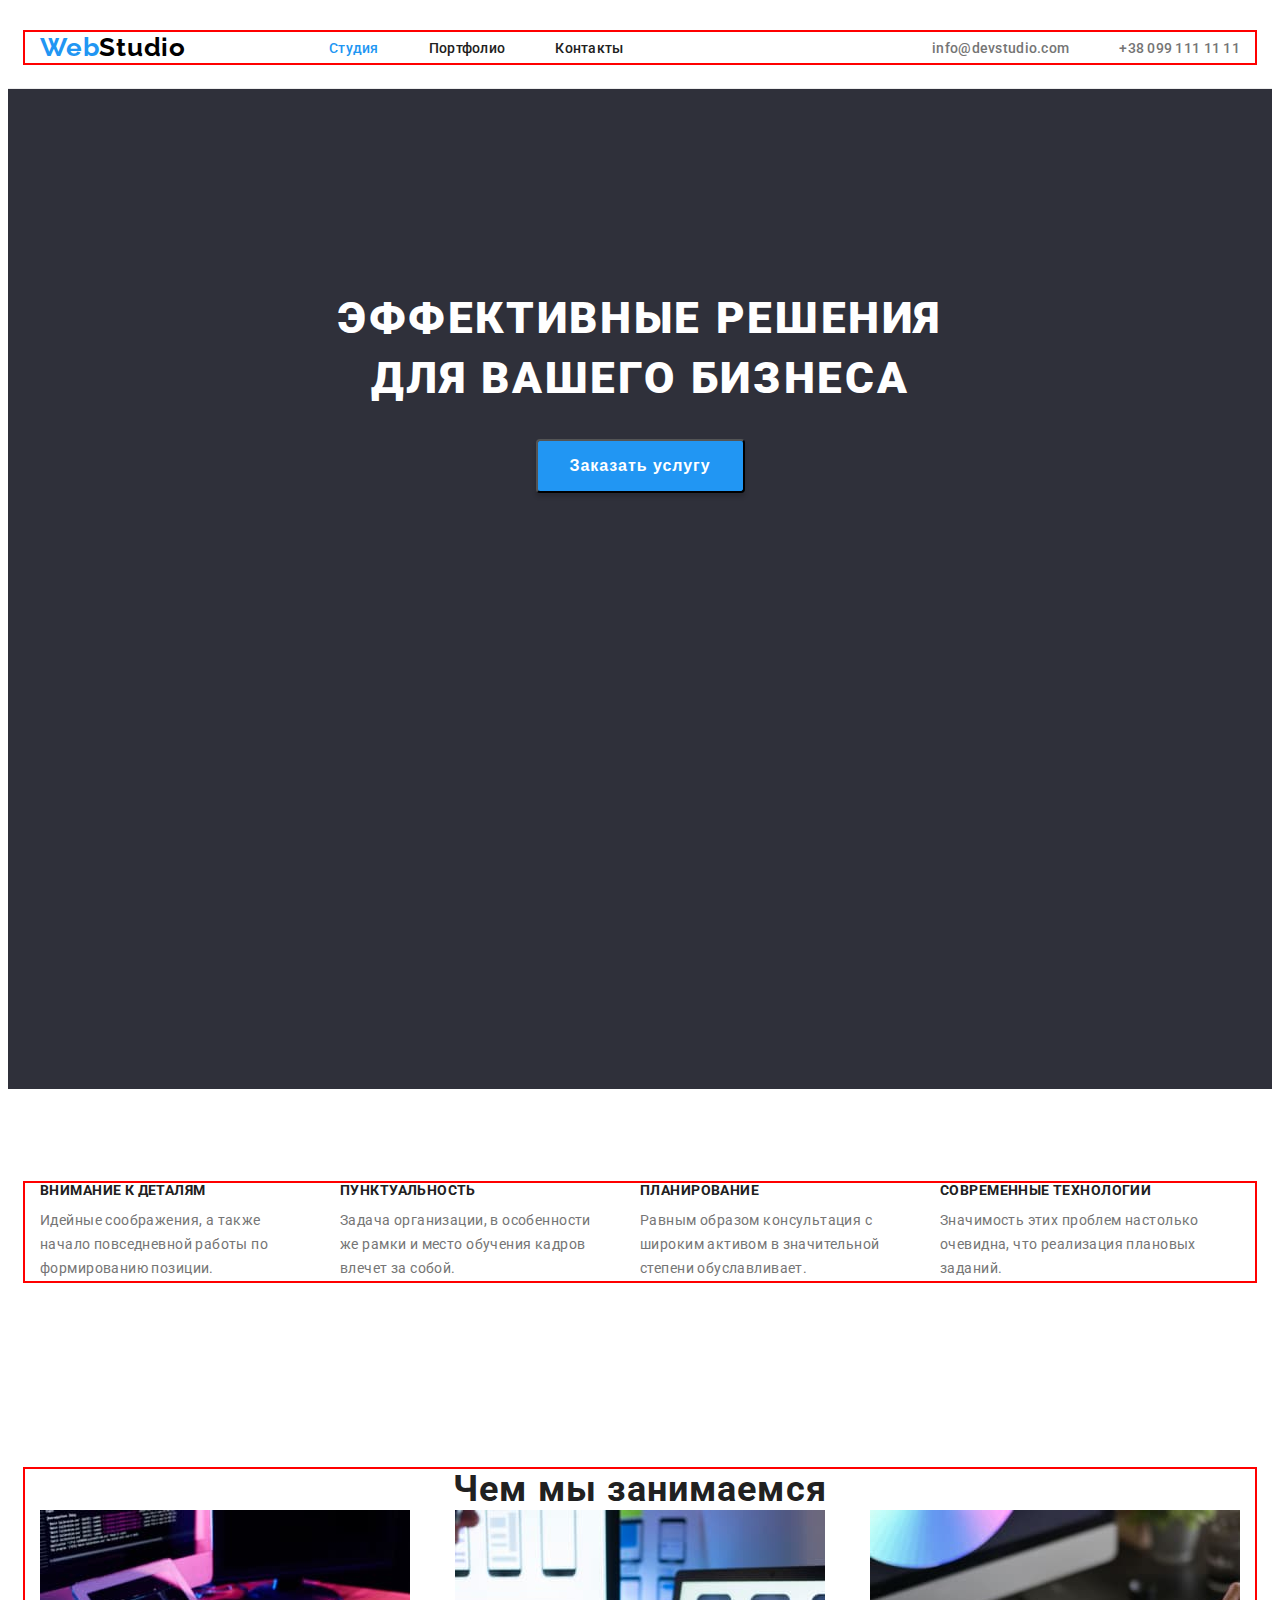
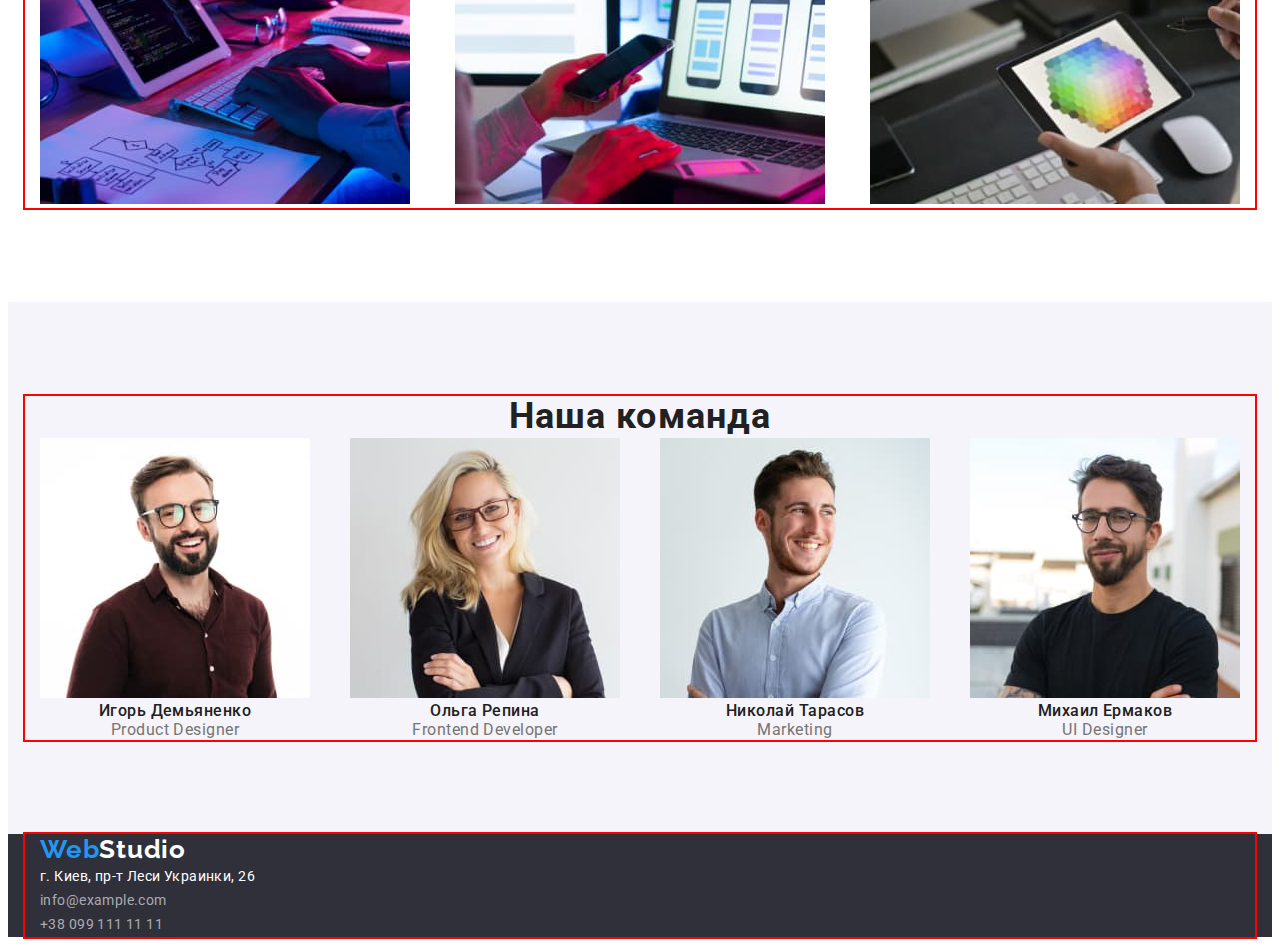
==== commit 2fcd12c0: "Добавляет много стилей в css" ====
--- a/index.html
+++ b/index.html
@@ -54,7 +54,7 @@
                         </li>
                         <li class="features-item">
                             <h3 class="features-title">Планирование</h3>
-                            <p class="features-text">Равным образом консультация широким активом в значительной степени обуславливает.</p>
+                            <p class="features-text">Равным образом консультация с широким активом в значительной степени обуславливает.</p>
                         </li>
                         <li class="features-item">
                             <h3 class="features-title">Современные технологии</h3>
--- a/css/styles.css
+++ b/css/styles.css
@@ -54,7 +54,7 @@
   margin: 0 auto;
   padding-left: 15px;
   padding-right: 15px;
-  /* outline: 2px solid red; */
+  outline: 2px solid red;
 }
 
 .title {
@@ -86,6 +86,7 @@
 .header {
   padding-top: 24px;
   padding-bottom: 25px;
+  border-bottom: 1px solid #ececec;
 }
 
 .header-container,
@@ -114,6 +115,10 @@
   margin-left: 93px;
 }
 
+.site-nav-item {
+  margin-left: 50px;
+}
+
 .site-nav-link {
   font-weight: 500;
   font-size: 14px;
@@ -121,12 +126,19 @@
   letter-spacing: 0.02em;
 
   color: var(--second-text-color);
+
+  padding-top: 32px;
+  padding-bottom: 32px;
 }
 
 .current {
   color: var(--first-accent-color);
 }
 
+.contacts {
+  margin-left: auto;
+}
+
 .contacts-link {
   font-weight: 500;
   font-size: 14px;
@@ -134,6 +146,10 @@
   letter-spacing: 0.02em;
 
   color: var(--basic-text-color);
+
+  padding-top: 32px;
+  padding-bottom: 32px;
+  margin-left: 50px;
 }
 
 .contacts-link:hover,
@@ -148,6 +164,10 @@
 
 .hero {
   background-color: var(--background-color-black);
+  height: 600px;
+  padding: 200px 0;
+  text-align: center;
+  justify-content: center;
 }
 
 .hero-title {
@@ -156,8 +176,11 @@
   line-height: 1.36;
   text-align: center;
   letter-spacing: 0.06em;
-
-  color: var(--basic-white-color);
+  text-transform: uppercase;
+
+  color: var(--basic-white-color);
+
+  margin-bottom: 30px;
 }
 
 .hero-button {
@@ -170,6 +193,9 @@
   color: var(--basic-white-color);
   background: var(--first-accent-color);
   box-shadow: 0px 4px 4px rgba(0, 0, 0, 0.15);
+  border-radius: 4px;
+
+  padding: 10px 32px;
 }
 
 .hero-button:hover,
@@ -180,6 +206,16 @@
 
 /* FEATURES/КАЧЕСТВА/СЕКЦИЯ №2 */
 
+.features {
+  display: flex;
+  align-items: center;
+}
+
+.features-item {
+  margin-right: 30px;
+  width: 270px;
+}
+
 .features-title {
   font-weight: 700;
   font-size: 14px;
@@ -187,6 +223,8 @@
   letter-spacing: 0.03em;
   text-transform: uppercase;
   color: var(--second-text-color);
+
+  margin-bottom: 10px;
 }
 
 .features-text {
@@ -201,7 +239,19 @@
 
 /* ABOUT/ЧЕМ МЫ ЗАНИМАЕМСЯ/СЕКЦИЯ №3 */
 
+.about {
+  display: flex;
+  align-items: center;
+  justify-content: space-between;
+}
+
 /* TEAM/ЕАША КОМАНДА/СЕКЦИЯ №4 */
+
+.team {
+  justify-content: space-between;
+  display: flex;
+  align-items: center;
+}
 
 .team-title {
   font-weight: 500;
@@ -286,6 +336,13 @@
 
 /* PORTFOLIO/ПРОЕКТЫ */
 
+.projects {
+  display: flex;
+  flex-wrap: wrap;
+  margin-right: -30px;
+  margin-bottom: -30px;
+}
+
 .projects-title {
   font-weight: 700;
   font-size: 18px;
@@ -295,6 +352,12 @@
   color: var(--second-text-color);
 }
 
+.project-item {
+  margin-right: 30px;
+  margin-bottom: 30px;
+  flex-basis: calc(100%-30px / 3);
+}
+
 .projects-text {
   font-size: 16px;
   line-height: 1.87;
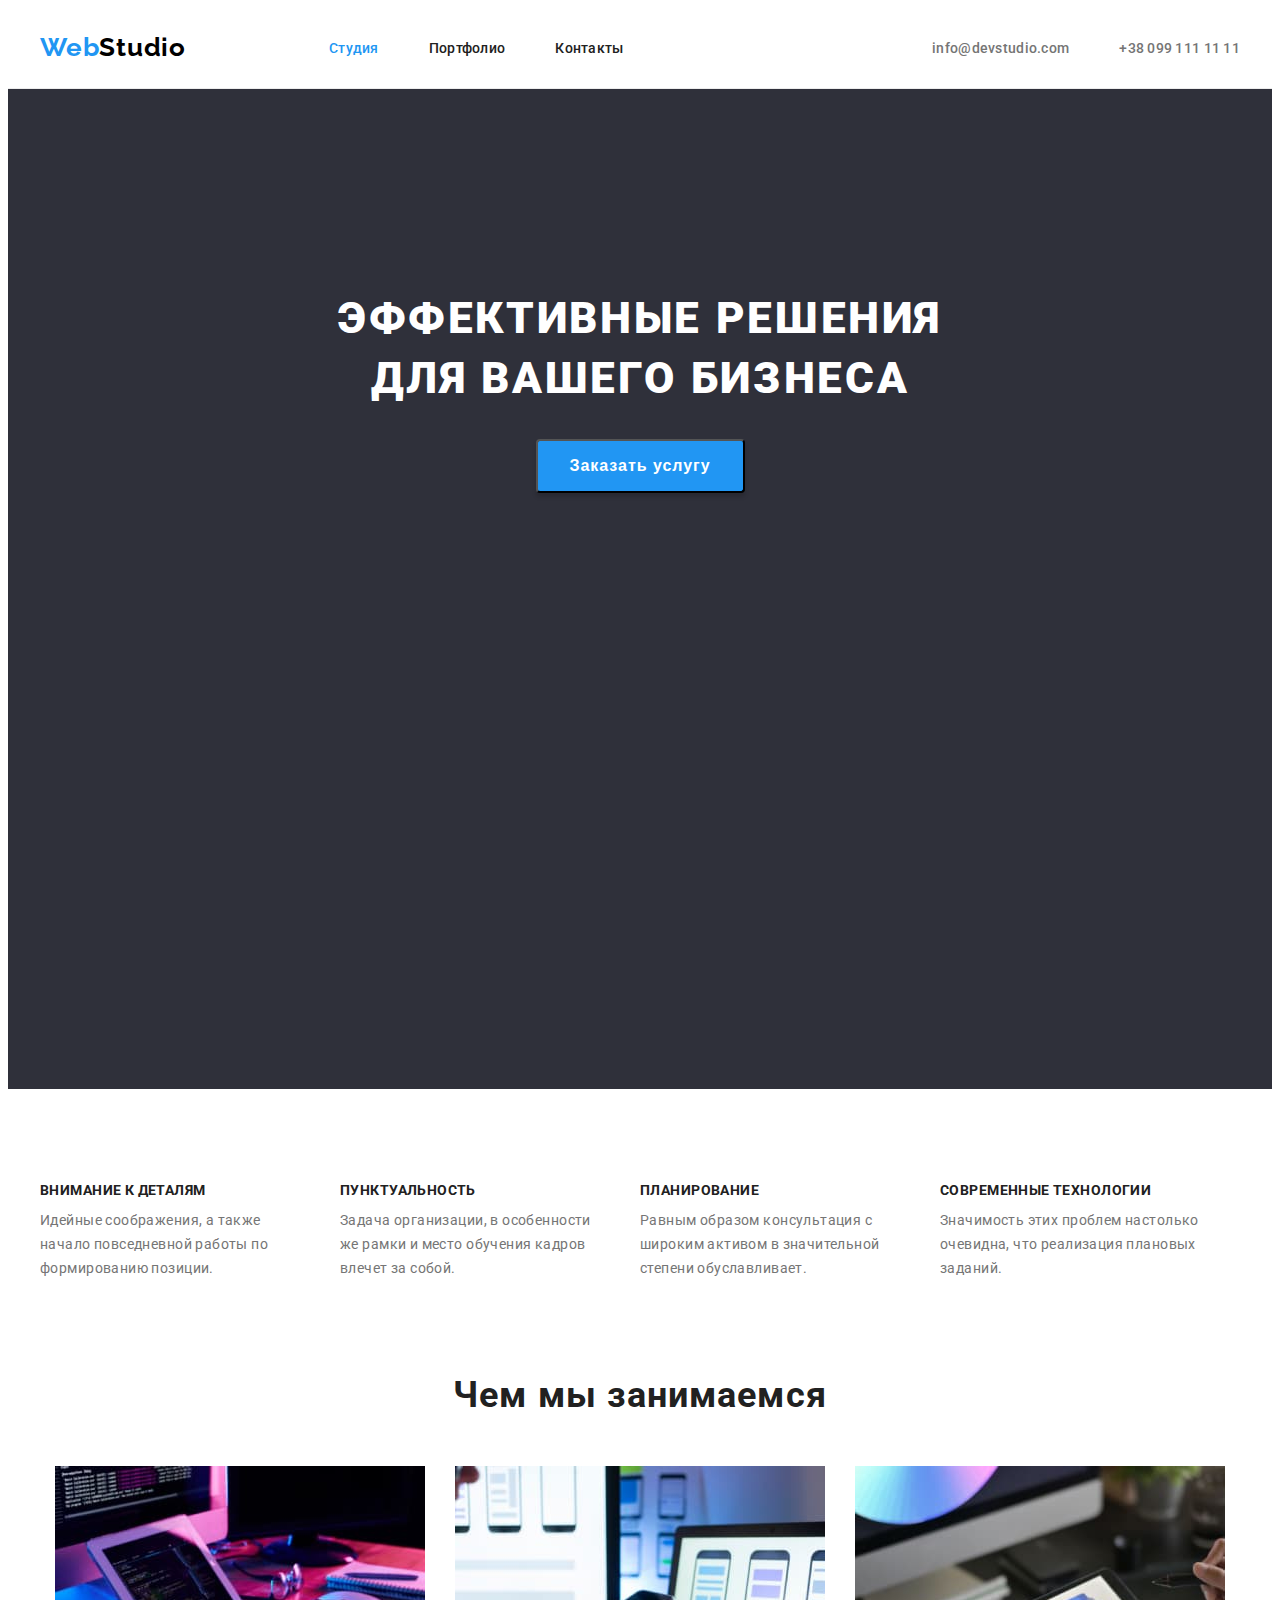
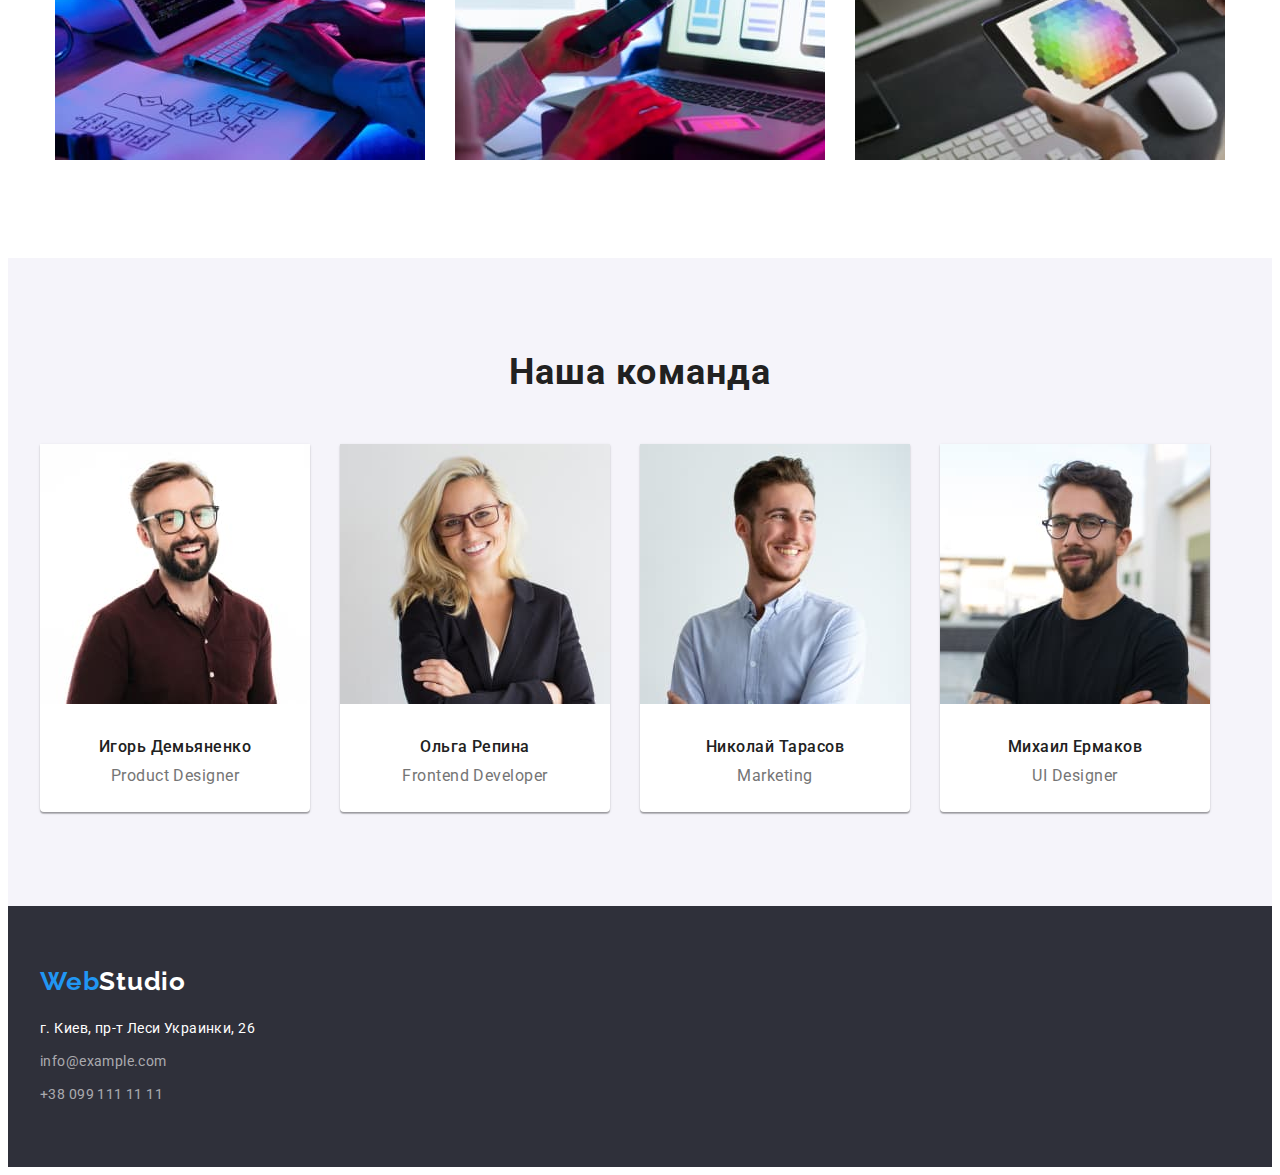
==== commit d7a04e4b: "Добавляет класс и редактирует css" ====
--- a/index.html
+++ b/index.html
@@ -40,7 +40,7 @@
                 <button class="hero-button" type="button">Заказать услугу</button>
             </section>
             <!-- Качества (секция №2) -->
-            <section class="section works-section">
+            <section class="section">
                 <div class="container">
                     <h2 class="visually-hidden">Качества</h2>
                     <ul class="features">
@@ -64,7 +64,7 @@
                 </div>
             </section>
             <!-- Чем мы занимаемся (секция №3+фото) -->
-            <section class="section">
+            <section class="section works-section">
                 <div class="container">
                     <h2 class="title">Чем мы занимаемся</h2>
                     <ul class="about">
@@ -89,23 +89,31 @@
                     <ul class="team">
                         <li class="team-item">
                             <img src="./img/team/team_1.jpg" alt="парень в очках, в бордовой рубашке" width="270" height="260">
-                            <h3 class="team-title">Игорь Демьяненко</h3>
-                            <p class="team-text" lang="en">Product Designer</p>
+                            <div class="team-box">
+                                <h3 class="team-title">Игорь Демьяненко</h3>
+                                <p class="team-text" lang="en">Product Designer</p>
+                            </div>
                         </li>
                         <li class="team-item">
                             <img src="./img/team/team_2.jpg" alt="блондинка в очках, в костюме" width="270" height="260">
-                            <h3 class="team-title">Ольга Репина</h3>
-                            <p class="team-text" lang="en">Frontend Developer</p>
+                            <div class="team-box">
+                                <h3 class="team-title">Ольга Репина</h3>
+                                <p class="team-text" lang="en">Frontend Developer</p>
+                            </div>
                         </li>
                         <li class="team-item">
                             <img src="./img/team/team_3.jpg" alt="парень в светлой рубашке" width="270" height="260">
-                            <h3 class="team-title">Николай Тарасов</h3>
-                            <p class="team-text" lang="en">Marketing</p>
+                            <div class="team-box">
+                                <h3 class="team-title">Николай Тарасов</h3>
+                                <p class="team-text" lang="en">Marketing</p>
+                            </div>
                         </li>
                         <li class="team-item">
                             <img src="./img/team/team_4.jpg" alt="парень в очках, в черной футболке" width="270" height="260">
-                            <h3 class="team-title">Михаил Ермаков</h3>
-                            <p class="team-text" lang="en">UI Designer</p>
+                            <div class="team-box">
+                                <h3 class="team-title">Михаил Ермаков</h3>
+                                <p class="team-text" lang="en">UI Designer</p>
+                            </div>
                         </li>
                     </ul>
                 </div>
--- a/css/styles.css
+++ b/css/styles.css
@@ -54,7 +54,7 @@
   margin: 0 auto;
   padding-left: 15px;
   padding-right: 15px;
-  outline: 2px solid red;
+  /* outline: 2px solid red; */
 }
 
 .title {
@@ -234,23 +234,44 @@
 }
 
 .works-section {
-  /* padding-top: 0px; */
+  padding-top: 0px;
 }
 
 /* ABOUT/ЧЕМ МЫ ЗАНИМАЕМСЯ/СЕКЦИЯ №3 */
 
 .about {
   display: flex;
-  align-items: center;
-  justify-content: space-between;
+  justify-content: center;
+  margin-top: 50px;
+}
+
+.about-item:not(:last-child) {
+  margin-right: 30px;
 }
 
 /* TEAM/ЕАША КОМАНДА/СЕКЦИЯ №4 */
 
 .team {
-  justify-content: space-between;
-  display: flex;
-  align-items: center;
+  /* justify-content: space-between; */
+  display: flex;
+  margin-top: 50px;
+}
+
+.team-item {
+  height: 368px;
+  background-color: var(--basic-white-color);
+  box-shadow: 0px 1px 3px rgba(0, 0, 0, 0.12), 0px 1px 1px rgba(0, 0, 0, 0.14),
+    0px 2px 1px rgba(0, 0, 0, 0.2);
+  border-radius: 0px 0px 4px 4px;
+}
+
+.team-item:not(:last-child) {
+  margin-right: 30px;
+}
+
+.team-box {
+  padding-top: 30px;
+  padding-bottom: 30px;
 }
 
 .team-title {
@@ -261,6 +282,8 @@
   letter-spacing: 0.03em;
 
   color: var(--second-text-color);
+
+  margin-bottom: 10px;
 }
 
 .team-text {
@@ -270,6 +293,8 @@
   letter-spacing: 0.03em;
 
   color: var(--basic-text-color);
+
+  margin-bottom: 30px;
 }
 
 .team-section {
@@ -280,10 +305,12 @@
 
 .footer {
   background-color: var(--background-color-black);
+  padding: 60px 0;
 }
 
 .address {
   font-style: normal;
+  margin-top: 20px;
 }
 
 .footer-contacts-link {
@@ -291,6 +318,10 @@
   line-height: 1.71;
   letter-spacing: 0.03em;
   color: rgba(255, 255, 255, 0.6);
+}
+
+.footer-contacts-item:not(:last-child) {
+  padding-bottom: 9px;
 }
 
 .white {
@@ -356,6 +387,11 @@
   margin-right: 30px;
   margin-bottom: 30px;
   flex-basis: calc(100%-30px / 3);
+
+  width: 370px;
+  height: 393.01px;
+  background: #ffffff;
+  border: 1px solid #eeeeee;
 }
 
 .projects-text {
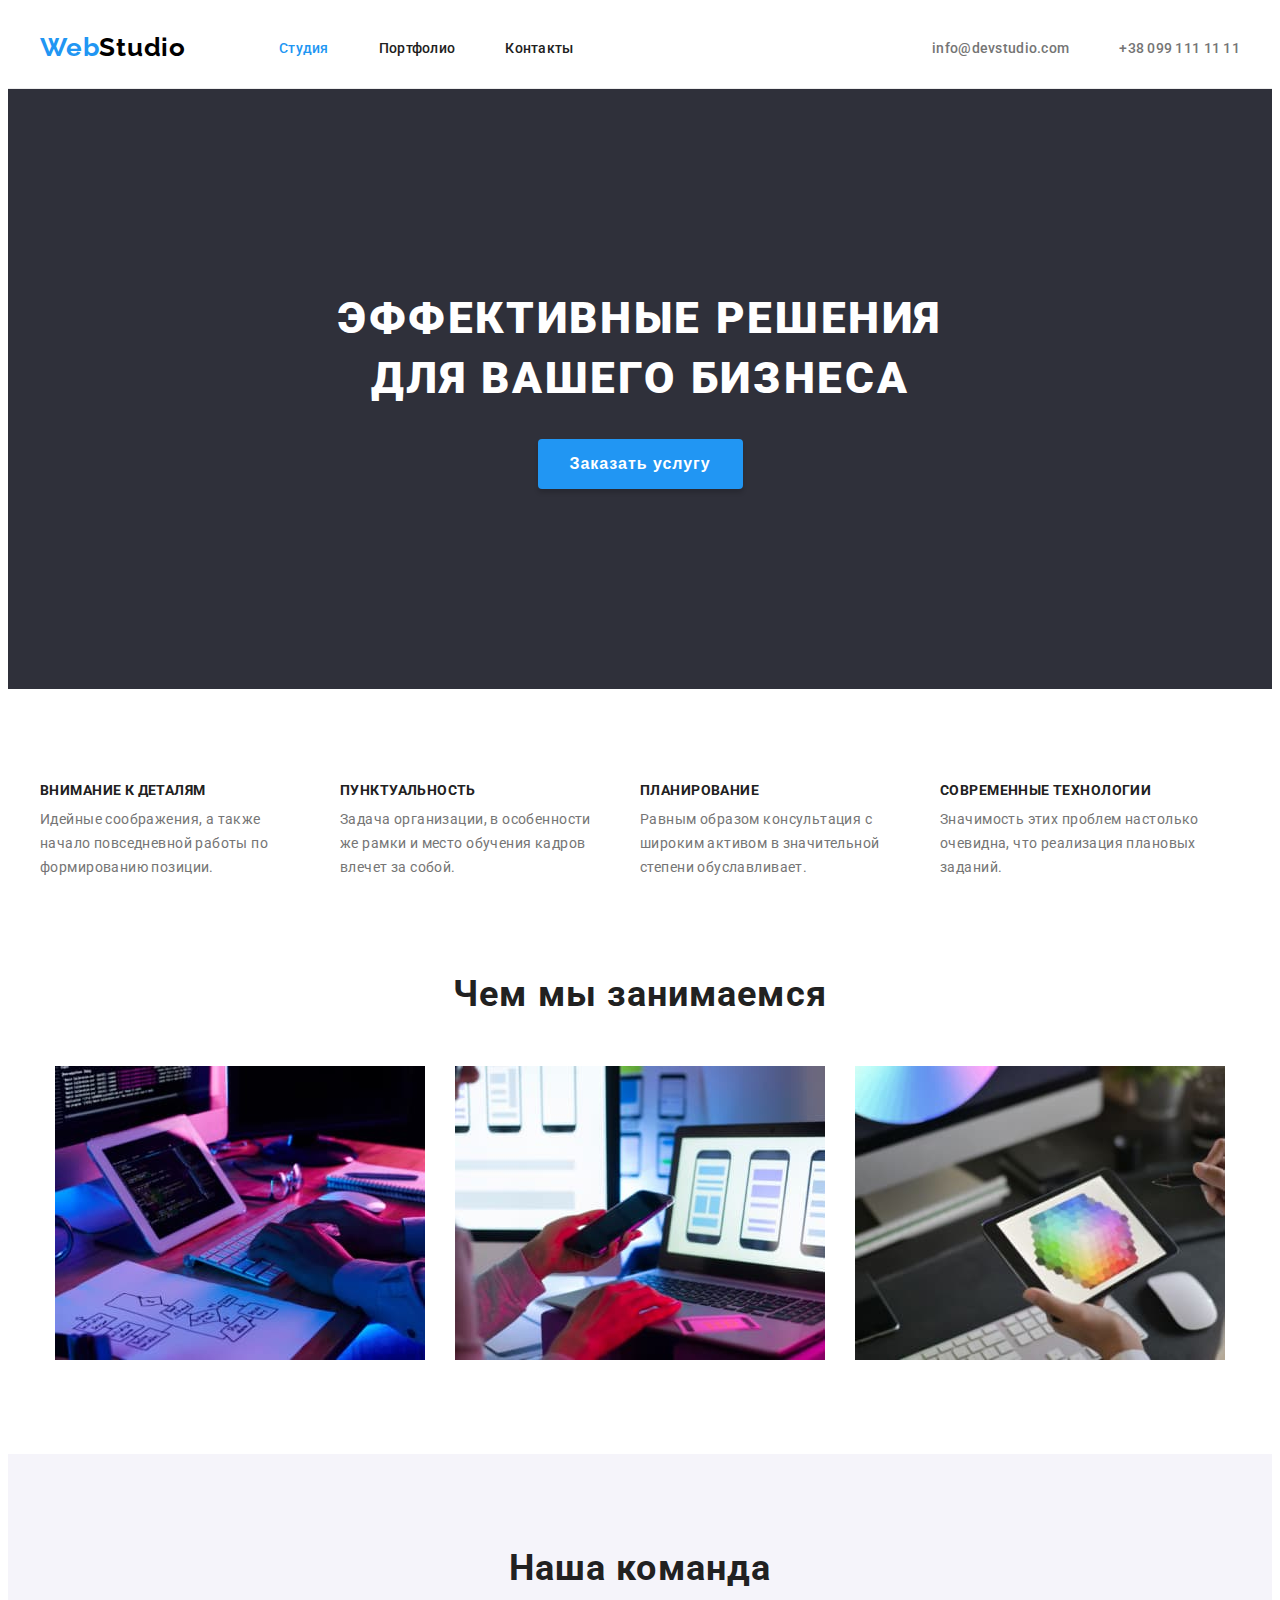
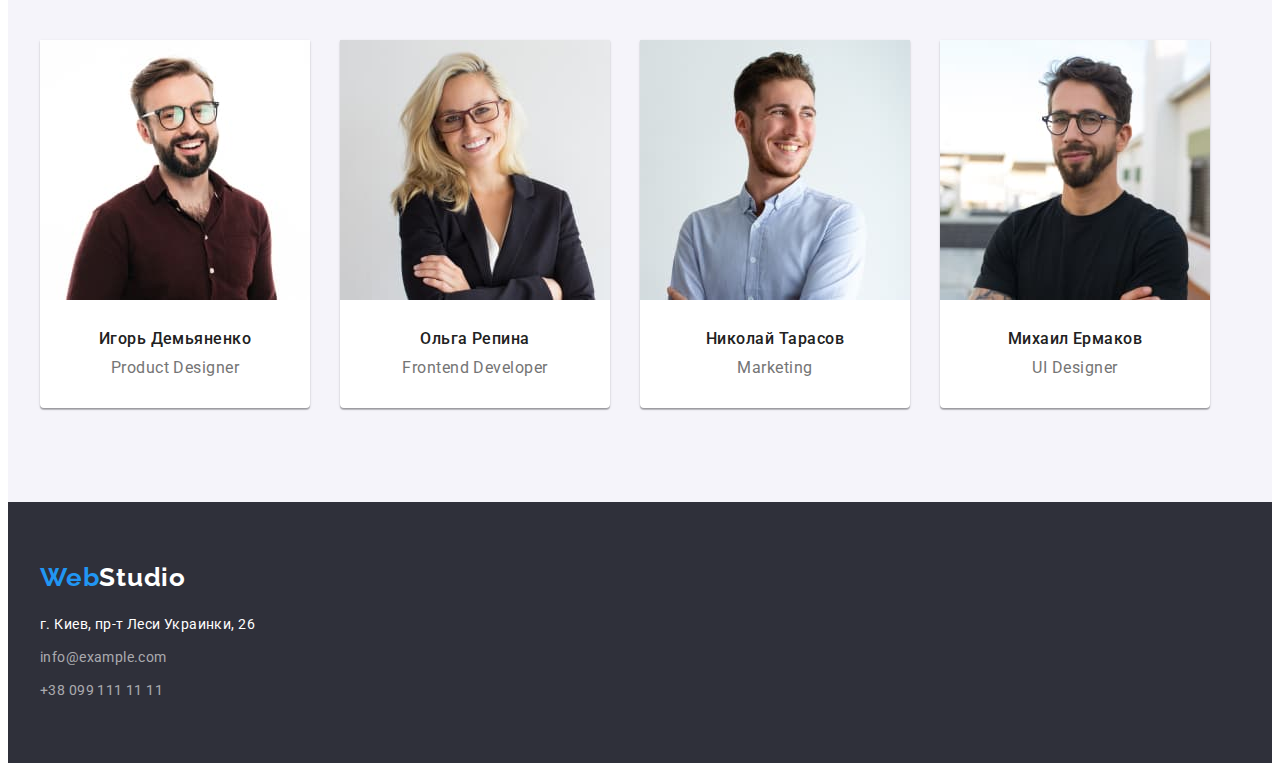
==== commit 179b72a0: "Финальные правки" ====
--- a/index.html
+++ b/index.html
@@ -36,8 +36,10 @@
         <main>
             <!-- Герой Основной заголовок (секция №1) -->
             <section class="hero">
-                <h1 class="hero-title">Эффективные решения<br/>для вашего бизнеса</h1>
-                <button class="hero-button" type="button">Заказать услугу</button>
+                <div class="container">
+                    <h1 class="hero-title">Эффективные решения<br />для вашего бизнеса</h1>
+                    <button class="hero-button" type="button">Заказать услугу</button>
+                </div>
             </section>
             <!-- Качества (секция №2) -->
             <section class="section">
--- a/css/styles.css
+++ b/css/styles.css
@@ -72,6 +72,10 @@
   padding-bottom: 94px;
 }
 
+img {
+  display: block;
+}
+
 a {
   text-decoration: none;
 }
@@ -103,6 +107,7 @@
   line-height: 1.19;
   letter-spacing: 0.03em;
   color: var(--first-accent-color);
+  margin-right: 93px;
 }
 .logo-dark {
   color: #000;
@@ -112,10 +117,9 @@
 }
 
 .site-nav {
-  margin-left: 93px;
-}
-
-.site-nav-item {
+}
+
+.site-nav-item:not(:first-child) {
   margin-left: 50px;
 }
 
@@ -139,6 +143,10 @@
   margin-left: auto;
 }
 
+.contacts-item:not(:first-child) {
+  margin-left: 50px;
+}
+
 .contacts-link {
   font-weight: 500;
   font-size: 14px;
@@ -149,7 +157,6 @@
 
   padding-top: 32px;
   padding-bottom: 32px;
-  margin-left: 50px;
 }
 
 .contacts-link:hover,
@@ -164,7 +171,6 @@
 
 .hero {
   background-color: var(--background-color-black);
-  height: 600px;
   padding: 200px 0;
   text-align: center;
   justify-content: center;
@@ -194,6 +200,7 @@
   background: var(--first-accent-color);
   box-shadow: 0px 4px 4px rgba(0, 0, 0, 0.15);
   border-radius: 4px;
+  border: transparent;
 
   padding: 10px 32px;
 }
@@ -212,8 +219,11 @@
 }
 
 .features-item {
+  width: 270px;
+}
+
+.features-item:not(:last-child) {
   margin-right: 30px;
-  width: 270px;
 }
 
 .features-title {
@@ -293,8 +303,6 @@
   letter-spacing: 0.03em;
 
   color: var(--basic-text-color);
-
-  margin-bottom: 30px;
 }
 
 .team-section {
@@ -321,7 +329,7 @@
 }
 
 .footer-contacts-item:not(:last-child) {
-  padding-bottom: 9px;
+  margin-bottom: 9px;
 }
 
 .white {
@@ -333,8 +341,7 @@
 .filter {
   display: flex;
   justify-content: center;
-  margin-top: 94px;
-  margin-bottom: 34px;
+  margin-bottom: 50px;
 }
 
 .filter-item:not(:last-child) {
@@ -381,6 +388,8 @@
   letter-spacing: 0.06em;
 
   color: var(--second-text-color);
+
+  margin-bottom: 4px;
 }
 
 .project-item {
@@ -389,9 +398,15 @@
   flex-basis: calc(100%-30px / 3);
 
   width: 370px;
-  height: 393.01px;
   background: #ffffff;
-  border: 1px solid #eeeeee;
+}
+
+.project-box {
+  padding: 20px 24px;
+
+  border-left: 1px solid #eeeeee;
+  border-right: 1px solid #eeeeee;
+  border-bottom: 1px solid #eeeeee;
 }
 
 .projects-text {
